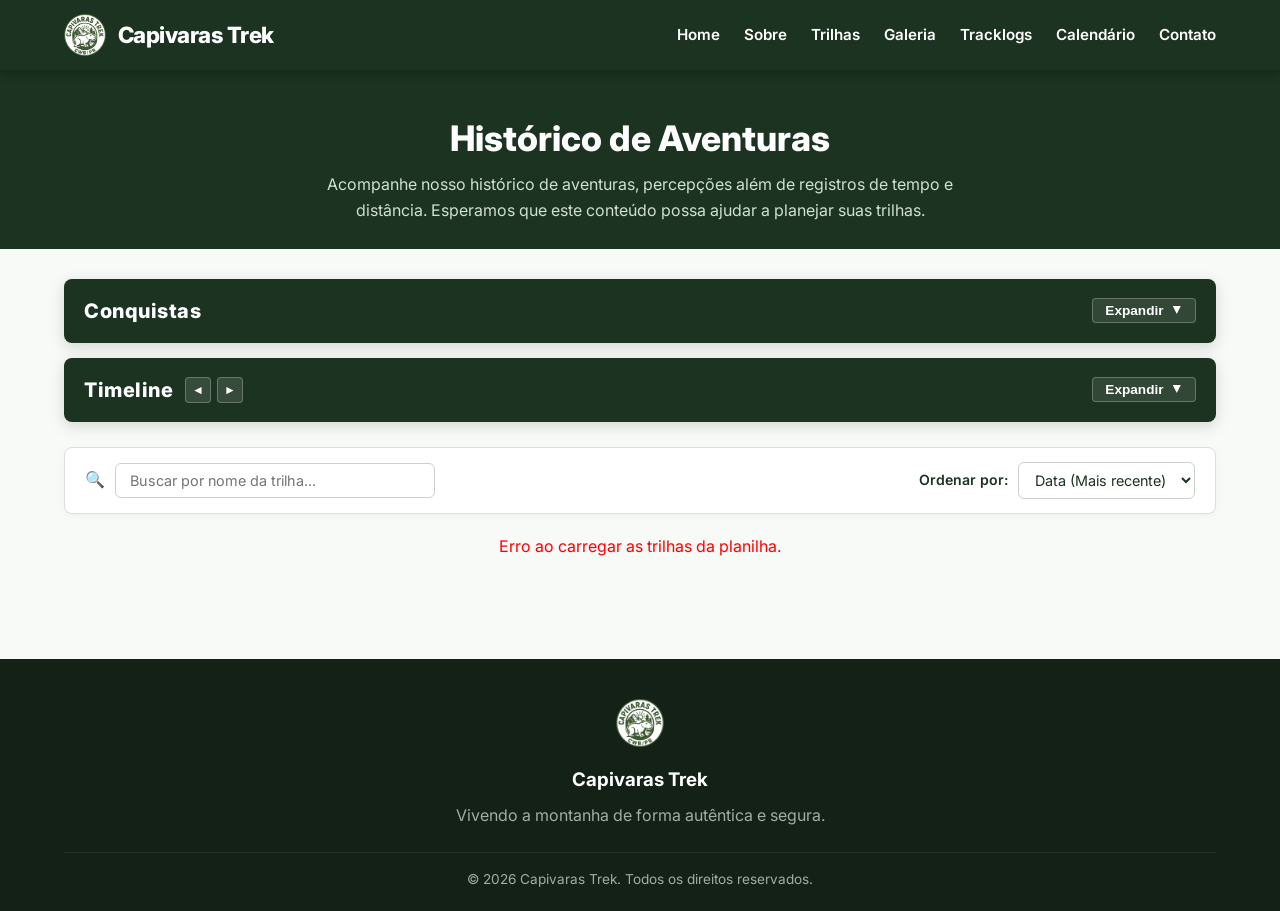
==== calendario.html @ c63ebd12 "Update calendario.html" ====
<!DOCTYPE html>
<html lang="pt-BR">
<head>
  <meta charset="UTF-8">
  <meta name="viewport" content="width=device-width, initial-scale=1.0">
  <title>Trilhas - Capivaras Trek</title>
  <link rel="stylesheet" href="style.css">
  <link rel="preconnect" href="https://fonts.googleapis.com">
  <link rel="preconnect" href="https://fonts.gstatic.com" crossorigin>
  <link href="https://fonts.googleapis.com/css2?family=Inter:wght@400;600;700;800&display=swap" rel="stylesheet">
  
  <style>
    /* Container dos Quadros Superiores */
    .expandable-sections-container {
      display: flex;
      flex-direction: column;
      gap: 15px;
      margin-bottom: 25px;
    }

    /* Painel Base (Verde) para Conquistas e Linha do Tempo */
    .summary-board {
      background-color: #1b3320;
      color: #ffffff;
      padding: 16px 20px;
      border-radius: 8px;
      box-shadow: 0 4px 15px rgba(0, 0, 0, 0.15);
      transition: all 0.3s ease;
    }

    .summary-board-header {
      display: flex;
      justify-content: space-between;
      align-items: center;
      padding-bottom: 8px;
      border-bottom: 1px solid rgba(255, 255, 255, 0.15);
      cursor: pointer;
      user-select: none;
    }

    .summary-board-header h2 {
      font-size: 1.25rem;
      font-weight: 800;
      color: #ffffff;
      margin: 0;
      letter-spacing: 0.5px;
    }

    /* Controles de Navegação de Ano na Timeline */
    .timeline-title-group {
      display: flex;
      align-items: center;
      gap: 12px;
    }

    .year-nav-controls {
      display: flex;
      align-items: center;
      gap: 6px;
    }

    .year-nav-btn {
      background: rgba(255, 255, 255, 0.12);
      border: 1px solid rgba(255, 255, 255, 0.25);
      color: #ffffff;
      border-radius: 4px;
      width: 26px;
      height: 26px;
      display: flex;
      align-items: center;
      justify-content: center;
      font-size: 0.75rem;
      cursor: pointer;
      transition: all 0.2s ease;
    }

    .year-nav-btn:hover:not(:disabled) {
      background: rgba(255, 255, 255, 0.3);
    }

    .year-nav-btn:disabled {
      opacity: 0.25;
      cursor: not-allowed;
      border-color: rgba(255, 255, 255, 0.1);
    }

    .toggle-btn {
      background: rgba(255, 255, 255, 0.1);
      border: 1px solid rgba(255, 255, 255, 0.25);
      color: #ffffff;
      border-radius: 4px;
      padding: 4px 12px;
      font-size: 0.85rem;
      font-weight: 700;
      cursor: pointer;
      display: flex;
      align-items: center;
      gap: 6px;
      transition: background 0.2s ease;
    }

    .toggle-btn:hover {
      background: rgba(255, 255, 255, 0.25);
    }

    .toggle-icon {
      display: inline-block;
      transition: transform 0.3s ease;
    }

    /* Estados Recolhidos */
    .summary-board.collapsed .summary-grid,
    .summary-board.collapsed .summary-legend,
    .summary-board.collapsed .timeline-scroll-wrapper {
      display: none;
    }

    .summary-board.collapsed .summary-board-header {
      border-bottom: none;
      padding-bottom: 0;
    }

    .summary-board.collapsed .toggle-icon {
      transform: rotate(180deg);
    }

    /* Estilos do Painel Conquistas */
    .summary-grid {
      display: grid;
      grid-template-columns: repeat(4, 1fr);
      gap: 15px;
      margin-top: 14px;
    }

    .summary-column {
      padding: 0 10px;
      border-right: 1px solid rgba(255, 255, 255, 0.25);
    }

    .summary-column:last-child {
      border-right: none;
    }

    .summary-column h3 {
      font-size: 1.05rem;
      font-weight: 800;
      margin-bottom: 8px;
      color: #ffffff;
    }

    .summary-list {
      list-style: none;
      padding: 0;
      margin: 0;
    }

    .summary-list li {
      font-size: 0.9rem;
      color: #d0e0d2;
      margin-bottom: 6px;
      display: flex;
      align-items: center;
      gap: 6px;
    }

    .sticker-logo {
      width: 16px;
      height: 16px;
      object-fit: contain;
      vertical-align: middle;
    }

    .sticker-logo.translucent {
      opacity: 0.3;
      filter: grayscale(40%);
    }

    .summary-legend {
      margin-top: 18px;
      padding-top: 10px;
      border-top: 1px solid rgba(255, 255, 255, 0.15);
      display: flex;
      justify-content: center;
      align-items: center;
      gap: 20px;
      font-size: 0.8rem;
      color: #d0e0d2;
    }

    .legend-item {
      display: flex;
      align-items: center;
      gap: 6px;
    }

    /* LINHA DO TEMPO COM ALTURA DE 500PX E DISTRIBUIÇÃO EQUIDISTANTE */
    .timeline-scroll-wrapper {
      width: 100%;
      height: 500px;
      position: relative;
      display: flex;
      align-items: center;
      justify-content: center;
      padding: 0 50px;
      box-sizing: border-box;
    }

    .timeline-track {
      position: relative;
      width: 100%;
      height: 2px;
      background-color: rgba(255, 255, 255, 0.4);
    }

    .timeline-year-marker {
      position: absolute;
      top: -38px;
      transform: translateX(-50%);
      font-size: 0.85rem;
      font-weight: 800;
      color: #a3c9a8;
      letter-spacing: 0.5px;
    }

    .timeline-year-line {
      position: absolute;
      top: -16px;
      width: 2px;
      height: 34px;
      background-color: #a3c9a8;
      transform: translateX(-50%);
    }

    .timeline-node {
      position: absolute;
      display: flex;
      flex-direction: column;
      align-items: center;
      transform: translateX(-50%);
      cursor: pointer;
    }

    .timeline-tick {
      width: 3px;
      height: 18px;
      background-color: #ffffff;
      border-radius: 2px;
      transition: transform 0.2s, background-color 0.2s;
    }

    .timeline-node:hover .timeline-tick {
      background-color: #4ade80;
      transform: scaleY(1.4);
    }

    /* Nó Superior */
    .timeline-node.top-node {
      top: -250px;
      height: 250px;
      justify-content: flex-end;
    }

    .timeline-node.top-node .timeline-date {
      margin-bottom: 4px;
      font-size: 0.75rem;
      font-weight: 800;
      color: #ffffff;
      white-space: nowrap;
    }

    .timeline-node.top-node .timeline-name {
      writing-mode: vertical-rl;
      transform: rotate(180deg);
      font-size: 0.75rem;
      font-weight: 600;
      color: #d0e0d2;
      white-space: nowrap;
      margin-bottom: 6px;
      max-height: 200px;
      transition: color 0.2s;
    }

    /* Nó Inferior */
    .timeline-node.bottom-node {
      top: 0px;
      height: 250px;
      justify-content: flex-start;
    }

    .timeline-node.bottom-node .timeline-name {
      writing-mode: vertical-rl;
      transform: rotate(180deg);
      font-size: 0.75rem;
      font-weight: 600;
      color: #d0e0d2;
      white-space: nowrap;
      margin-top: 6px;
      max-height: 200px;
      transition: color 0.2s;
    }

    .timeline-node.bottom-node .timeline-date {
      margin-top: 4px;
      font-size: 0.75rem;
      font-weight: 800;
      color: #ffffff;
      white-space: nowrap;
    }

    .timeline-node:hover .timeline-name {
      color: #ffffff;
    }

    /* Controles de Filtro e Ordenação */
    .filter-bar {
      display: flex;
      justify-content: space-between;
      align-items: center;
      gap: 16px;
      background: #ffffff;
      padding: 14px 20px;
      border: 1px solid #dcdfdc;
      border-radius: 8px;
      margin-bottom: 20px;
      box-shadow: 0 2px 8px rgba(0, 0, 0, 0.04);
    }

    .filter-group {
      display: flex;
      align-items: center;
      gap: 10px;
      flex-grow: 1;
    }

    .search-input {
      width: 100%;
      max-width: 320px;
      padding: 8px 14px;
      border: 1px solid #cbd2cc;
      border-radius: 6px;
      font-size: 0.9rem;
      font-family: inherit;
      outline: none;
      transition: border-color 0.2s;
    }

    .search-input:focus {
      border-color: #2d7a3e;
    }

    .sort-select {
      padding: 8px 12px;
      border: 1px solid #cbd2cc;
      border-radius: 6px;
      font-size: 0.9rem;
      font-family: inherit;
      background-color: #ffffff;
      color: #1b3320;
      cursor: pointer;
      outline: none;
    }

    /* Cards Empilhados */
    .trilhas-list-container {
      display: flex;
      flex-direction: column;
      gap: 20px;
      width: 100%;
      margin: 20px 0;
    }

    .trilha-card {
      width: 100%;
      background: #ffffff;
      border: 1px solid #dcdfdc;
      border-radius: 8px;
      overflow: hidden;
      box-shadow: 0 4px 14px rgba(0, 0, 0, 0.06);
      cursor: pointer;
      transition: transform 0.2s ease, box-shadow 0.2s ease, border-color 0.2s ease;
      display: flex;
      flex-direction: row;
      align-items: stretch;
      max-height: 160px;
    }

    .trilha-card:hover {
      transform: translateY(-2px);
      box-shadow: 0 8px 20px rgba(0, 0, 0, 0.12);
      border-color: #2d7a3e;
    }

    .trilha-img-box {
      width: 240px;
      min-width: 240px;
      height: 100%;
      background: #eef2ef;
      overflow: hidden;
      display: flex;
      align-items: center;
      justify-content: center;
    }

    .trilha-img {
      width: 100%;
      height: 100%;
      object-fit: cover;
      object-position: center center;
      display: block;
    }

    .no-image-placeholder {
      width: 100%;
      height: 100%;
      background-color: #e2e8e3;
      color: #7a8a7c;
      display: flex;
      align-items: center;
      justify-content: center;
      font-size: 0.9rem;
      font-weight: 700;
      letter-spacing: 0.5px;
      text-transform: uppercase;
    }

    .trilha-info {
      padding: 10px 18px;
      display: flex;
      flex-direction: column;
      flex-grow: 1;
      justify-content: space-between;
    }

    .card-header-badge {
      display: flex;
      justify-content: space-between;
      align-items: center;
      margin-bottom: 4px;
    }

    .badge-nivel {
      padding: 2px 10px;
      border-radius: 4px;
      font-size: 0.7rem;
      font-weight: 800;
      text-transform: uppercase;
      color: #ffffff;
      letter-spacing: 0.5px;
    }

    .trilha-titulo {
      color: #1b3320;
      font-size: 1.35rem;
      font-weight: 800;
      margin: 2px 0 4px 0;
      letter-spacing: -0.3px;
      line-height: 1.2;
    }

    .trilha-resumo {
      color: #556357;
      font-size: 0.88rem;
      margin-bottom: 6px;
      line-height: 1.35;
    }

    .trilha-meta {
      list-style: none;
      padding: 6px 0 0 0;
      margin: 0;
      border-top: 1px dashed #e1e8e2;
      font-size: 0.82rem;
      color: #3d4a3f;
      display: flex;
      flex-wrap: wrap;
      gap: 4px 16px;
    }

    .trilha-meta li {
      margin-bottom: 0;
    }

    /* Modal Pop-up */
    .modal-overlay {
      position: fixed;
      inset: 0;
      background: rgba(0, 0, 0, 0.7);
      display: none;
      align-items: center;
      justify-content: center;
      z-index: 2000;
      padding: 20px;
    }

    .modal-overlay.active { display: flex; }

    .modal-content {
      background: #ffffff;
      border-radius: 12px;
      max-width: 700px;
      width: 100%;
      max-height: 90vh;
      overflow-y: auto;
      position: relative;
      padding: 24px;
    }

    .modal-close {
      position: absolute;
      top: 15px;
      right: 20px;
      font-size: 1.8rem;
      background: none;
      border: none;
      cursor: pointer;
      color: #556357;
    }

    /* Responsividade */
    @media (max-width: 992px) {
      .summary-grid {
        grid-template-columns: repeat(2, 1fr);
        gap: 15px;
      }
      .summary-column {
        border-right: none;
        border-bottom: 1px solid rgba(255, 255, 255, 0.25);
        padding-bottom: 10px;
      }
      .summary-column:last-child {
        border-bottom: none;
      }
    }
    @media (max-width: 768px) {
      .filter-bar {
        flex-direction: column;
        align-items: stretch;
      }
      .search-input {
        max-width: 100%;
      }
      .trilha-card {
        flex-direction: column;
        max-height: none;
      }
      .trilha-img-box {
        width: 100%;
        min-width: 100%;
        height: 160px;
      }
      .trilha-meta {
        flex-direction: column;
        gap: 4px;
      }
    }
    @media (max-width: 600px) {
      .summary-grid {
        grid-template-columns: 1fr;
      }
    }
  </style>
</head>
<body>

  <!-- Header Fixo -->
  <header class="navbar">
    <div class="container nav-container">
      <a href="index.html" class="brand">
        <img src="logo.png" alt="Capivaras Trek Logo" class="logo-img">
        <span class="brand-name">Capivaras Trek</span>
      </a>

      <button class="mobile-menu-btn" id="mobile-menu-btn" aria-label="Abrir Menu">
        <span></span><span></span><span></span>
      </button>

      <!-- Links de Navegação -->
      <nav class="nav-links" id="nav-links">
        <a href="index.html#home" onclick="closeMenu()">Home</a>
        <a href="index.html#sobre" onclick="closeMenu()">Sobre</a>
        <a href="trilhas.html" class="active" onclick="closeMenu()">Trilhas</a>
        <a href="galeria.html" onclick="closeMenu()">Galeria</a>
        <a href="tracklogs.html" onclick="closeMenu()">Tracklogs</a>
        <a href="calendario.html" onclick="closeMenu()">Calendário</a>
        <a href="contato.html" onclick="closeMenu()">Contato</a>
      </nav>
    </div>
  </header>

  <!-- Banner do Topo -->
  <section class="page-header section" style="padding-top: 110px; padding-bottom: 25px; background-color: #1b3320; color: #ffffff; text-align: center;">
    <div class="container">
      <h1 style="font-size: 2.2rem; font-weight: 800; margin-bottom: 6px;">Histórico de Aventuras</h1>
      <p style="max-width: 700px; margin: 0 auto; color: #d0e0d2; font-size: 1rem;">
        Acompanhe nosso histórico de aventuras, percepções além de registros de tempo e distância.
        Esperamos que este conteúdo possa ajudar a planejar suas trilhas.
      </p>
    </div>
  </section>

  <!-- Conteúdo Principal -->
  <main class="section" style="padding-top: 30px;">
    <div class="container">
      
      <!-- Container das Seções Expandíveis (Conquistas + Timeline) -->
      <div class="expandable-sections-container">

        <!-- 1. Painel Conquistas (Recolhido por padrão) -->
        <section class="summary-board collapsed" id="summaryBoard">
          <div class="summary-board-header" onclick="toggleBoard('summaryBoard', 'toggleTextConquistas')">
            <h2>Conquistas</h2>
            <button class="toggle-btn" aria-label="Recolher ou Expandir Painel">
              <span id="toggleTextConquistas">Expandir</span>
              <span class="toggle-icon">▲</span>
            </button>
          </div>

          <div class="summary-grid">
            <div class="summary-column">
              <h3>Cumes</h3>
              <ul class="summary-list" id="list-cumes"></ul>
            </div>

            <div class="summary-column">
              <h3>Travessias</h3>
              <ul class="summary-list" id="list-travessia"></ul>
            </div>

            <div class="summary-column">
              <h3>Travessia Circular</h3>
              <ul class="summary-list" id="list-circular"></ul>
            </div>

            <div class="summary-column">
              <h3>Cachoeiras</h3>
              <ul class="summary-list" id="list-cachoeiras"></ul>
            </div>
          </div>

          <!-- Legenda dos Adesivos -->
          <div class="summary-legend">
            <div class="legend-item">
              <img src="logo.png" alt="Adesivado" class="sticker-logo">
              <span>Adesivado</span>
            </div>
            <div class="legend-item">
              <img src="logo.png" alt="Não tem caixinha" class="sticker-logo translucent">
              <span>Não tem caixinha</span>
            </div>
          </div>
        </section>

        <!-- 2. Painel Timeline (Recolhido por padrão com botões de navegação de ano) -->
        <section class="summary-board collapsed" id="timelineBoard">
          <div class="summary-board-header">
            <div class="timeline-title-group" onclick="toggleBoard('timelineBoard', 'toggleTextTimeline')">
              <h2>Timeline</h2>
              <div class="year-nav-controls" onclick="event.stopPropagation()">
                <button class="year-nav-btn" id="btnPrevYear" onclick="changeTimelineYear(-1)" title="Ano Anterior">◄</button>
                <button class="year-nav-btn" id="btnNextYear" onclick="changeTimelineYear(1)" title="Próximo Ano">►</button>
              </div>
            </div>
            <button class="toggle-btn" onclick="toggleBoard('timelineBoard', 'toggleTextTimeline')" aria-label="Expandir ou Recolher Linha do Tempo">
              <span id="toggleTextTimeline">Expandir</span>
              <span class="toggle-icon">▲</span>
            </button>
          </div>

          <!-- Área de Visualização com Espaçamento Igualitário -->
          <div class="timeline-scroll-wrapper">
            <div class="timeline-track" id="timelineTrack">
              <p style="color: #d0e0d2; text-align: center; width: 100%;">Carregando linha do tempo...</p>
            </div>
          </div>
        </section>

      </div>

      <!-- Barra de Filtros e Ordenação -->
      <div class="filter-bar">
        <div class="filter-group">
          <span>🔍</span>
          <input type="text" id="searchInput" class="search-input" placeholder="Buscar por nome da trilha..." oninput="filterAndRenderTrilhas()">
        </div>
        <div class="filter-group" style="flex-grow: 0;">
          <label for="sortSelect" style="font-size: 0.88rem; font-weight: 600; color: #1b3320; white-space: nowrap;">Ordenar por:</label>
          <select id="sortSelect" class="sort-select" onchange="filterAndRenderTrilhas()">
            <option value="data-desc">Data (Mais recente)</option>
            <option value="data-asc">Data (Mais antiga)</option>
            <option value="nome-asc">Nome (A-Z)</option>
            <option value="nome-desc">Nome (Z-A)</option>
          </select>
        </div>
      </div>

      <!-- Lista Empilhada de Cards Compactos -->
      <div class="trilhas-list-container" id="trilhasList">
        <p style="padding: 20px; text-align: center; width: 100%;">Carregando dados da planilha...</p>
      </div>

    </div>
  </main>

  <!-- Modal Detalhado -->
  <div class="modal-overlay" id="trilhaModal">
    <div class="modal-content">
      <button class="modal-close" id="modalClose">&times;</button>
      <div id="modalImgContainer"></div>
      
      <div style="display: flex; align-items: center; justify-content: space-between; margin-bottom: 10px; margin-top: 10px;">
        <span id="modalNivel" class="badge-nivel"></span>
      </div>

      <h2 id="modalTitulo" style="color: #1b3320; font-size: 1.8rem; margin: 8px 0;"></h2>
      <ul class="trilha-meta" id="modalMeta" style="margin-bottom: 16px; font-size: 0.95rem; display: block;"></ul>
      <hr style="border: 0; border-top: 1px solid #e1e8e2; margin: 16px 0;">
      <h4 style="color: #1b3320; margin-bottom: 8px;">Descrição Detalhada</h4>
      <p id="modalDescricaoCompleta" style="color: #435245; line-height: 1.7; font-size: 0.95rem;"></p>
    </div>
  </div>

  <!-- Footer -->
  <footer class="footer">
    <div class="container">
      <div class="footer-brand">
        <img src="logo.png" alt="Capivaras Trek Logo" class="footer-logo">
        <h3>Capivaras Trek</h3>
        <p>Vivendo a montanha de forma autêntica e segura.</p>
      </div>
      <div class="footer-copy">
        <p>&copy; 2026 Capivaras Trek. Todos os direitos reservados.</p>
      </div>
    </div>
  </footer>

  <script>
    const GOOGLE_SHEET_PAGINA1_URL = 'https://docs.google.com/spreadsheets/d/e/2PACX-1vSYLi9oSrKvebix3RSQ4L9705UZZS1z9duOlFyv8DzrTkAP34rniv2SEmi0NDfyK1KRjFns8UU8M3VI/pub?gid=0&single=true&output=csv';
    const GOOGLE_SHEET_PAGINA2_URL = 'https://docs.google.com/spreadsheets/d/e/2PACX-1vSYLi9oSrKvebix3RSQ4L9705UZZS1z9duOlFyv8DzrTkAP34rniv2SEmi0NDfyK1KRjFns8UU8M3VI/pub?gid=795321596&single=true&output=csv';

    let trilhasData = [];
    let conquistasData = [];
    let selectedTimelineYear = new Date().getFullYear(); // Padrão: 2026

    // Alternar Painéis Retráteis
    function toggleBoard(boardId, textId) {
      const board = document.getElementById(boardId);
      const text = document.getElementById(textId);
      
      board.classList.toggle('collapsed');
      if (board.classList.contains('collapsed')) {
        text.textContent = 'Expandir';
      } else {
        text.textContent = 'Recolher';
      }
    }

    function getBadgeColor(nivel) {
      const n = (nivel || '').toLowerCase().trim();
      if (n.includes('muito fácil') || n.includes('muito facil')) return '#059669';
      if (n.includes('fácil') || n.includes('facil')) return '#2d7a3e';
      if (n.includes('moderado')) return '#d97706';
      if (n.includes('muito difícil') || n.includes('muito dificil')) return '#7c3aed';
      if (n.includes('difícil') || n.includes('dificil')) return '#dc2626';
      return '#1b3320';
    }

    function parseCSV(text) {
      const lines = text.split('\n').map(l => l.trim()).filter(l => l.length > 0);
      if (lines.length < 2) return [];

      const splitLine = (line) => {
        const result = [];
        let current = '';
        let inQuotes = false;
        for (let i = 0; i < line.length; i++) {
          const char = line[i];
          if (char === '"') {
            inQuotes = !inQuotes;
          } else if (char === ',' && !inQuotes) {
            result.push(current.trim().replace(/^"|"$/g, ''));
            current = '';
          } else {
            current += char;
          }
        }
        result.push(current.trim().replace(/^"|"$/g, ''));
        return result;
      };

      const headers = splitLine(lines[0]).map(h => h.toLowerCase().replace(/\s+/g, ''));

      return lines.slice(1).map(line => {
        const values = splitLine(line);
        const obj = {};
        headers.forEach((header, index) => {
          obj[header] = values[index] || '';
        });
        return obj;
      });
    }

    function parseDateToTimestamp(dateStr) {
      if (!dateStr) return 0;
      const parts = dateStr.trim().split('/');
      if (parts.length === 3) {
        return new Date(parts[2], parts[1] - 1, parts[0]).getTime();
      }
      return 0;
    }

    async function loadData() {
      const listContainer = document.getElementById('trilhasList');
      try {
        const response1 = await fetch(GOOGLE_SHEET_PAGINA1_URL);
        if (response1.ok) {
          const csvText1 = await response1.text();
          const parsed1 = parseCSV(csvText1);
          trilhasData = parsed1.map(obj => ({
            nome: obj['nome'] || '',
            nivel: obj['nivel'] || '',
            foto: obj['foto'] || '',
            regiao: obj['regiao'] || '',
            distancia: obj['distancia'] || '',
            tempoMedio: obj['tempomedio'] || obj['tempo'] || '',
            resumo: obj['resumo'] || '',
            descricaoCompleta: obj['descricaocompleta'] || obj['descricao'] || '',
            data: obj['data'] || '',
            status: obj['status'] || '',
            qtdPessoas: obj['qtdpessoas'] || obj['pessoas'] || obj['numero de pessoas'] || ''
          })).filter(t => t.nome !== '');
        }

        try {
          const response2 = await fetch(GOOGLE_SHEET_PAGINA2_URL);
          if (response2.ok) {
            const csvText2 = await response2.text();
            const parsed2 = parseCSV(csvText2);
            conquistasData = parsed2.map(obj => ({
              nome: obj['nome'] || '',
              detalhe: obj['detalhe'] || '',
              adesivo: obj['adesivo'] || ''
            })).filter(c => c.nome !== '');
          }
        } catch (e) {
          console.warn("Erro ao buscar dados da Página 2:", e);
        }

        renderSummaryBoard();
        renderTimeline();
        filterAndRenderTrilhas();
      } catch (err) {
        console.error("Erro ao carregar o CSV:", err);
        listContainer.innerHTML = '<p style="color: red; text-align: center; width: 100%;">Erro ao carregar as trilhas da planilha.</p>';
      }
    }

    // Renderiza Seção 1: Conquistas (Ordenado A-Z)
    function renderSummaryBoard() {
      const cumesList = document.getElementById('list-cumes');
      const travessiaList = document.getElementById('list-travessia');
      const circularList = document.getElementById('list-circular');
      const cachoeirasList = document.getElementById('list-cachoeiras');

      const categories = {
        cumes: [],
        travessia: [],
        circular: [],
        cachoeiras: []
      };

      conquistasData.forEach(item => {
        const d = (item.detalhe || '').toLowerCase().trim();
        if (d.includes('cume')) categories.cumes.push(item);
        else if (d.includes('circular')) categories.circular.push(item);
        else if (d.includes('travessia')) categories.travessia.push(item);
        else if (d.includes('cachoeira')) categories.cachoeiras.push(item);
      });

      const buildListHTML = (items) => {
        items.sort((a, b) => a.nome.localeCompare(b.nome, 'pt-BR'));

        return items.map(t => {
          const stickerVal = (t.adesivo || '').toLowerCase().trim();
          const isSim = stickerVal === 'sim';
          const isNa = stickerVal === 'na';

          let stickerMarkup = '';
          if (isSim) {
            stickerMarkup = '<img src="logo.png" alt="Adesivo" class="sticker-logo" title="Adesivado">';
          } else if (isNa) {
            stickerMarkup = '<img src="logo.png" alt="Adesivo" class="sticker-logo translucent" title="Não tem caixinha">';
          }

          return `
            <li>
              ${t.nome}
              ${stickerMarkup}
            </li>
          `;
        }).join('');
      };

      cumesList.innerHTML = buildListHTML(categories.cumes);
      travessiaList.innerHTML = buildListHTML(categories.travessia);
      circularList.innerHTML = buildListHTML(categories.circular);
      cachoeirasList.innerHTML = buildListHTML(categories.cachoeiras);
    }

    // Alterar o Ano Selecionado na Timeline
    function changeTimelineYear(delta) {
      selectedTimelineYear += delta;
      renderTimeline();
    }

    // Renderiza Seção 2: TIMELINE DOS CAPIVARAS (Apenas Trilhas Realizadas)
    function renderTimeline() {
      const track = document.getElementById('timelineTrack');
      const btnPrev = document.getElementById('btnPrevYear');
      const btnNext = document.getElementById('btnNextYear');

      if (!trilhasData || trilhasData.length === 0) {
        track.innerHTML = '<p style="color: #d0e0d2;">Nenhuma trilha encontrada para a linha do tempo.</p>';
        return;
      }

      // Mapeamento de todos os eventos VÁLIDOS e REALIZADOS
      const allEvents = trilhasData
        .map((item, originalIndex) => {
          const isRealizada = (item.status || '').toLowerCase().trim() === 'realizada';
          const ts = parseDateToTimestamp(item.data);
          if (!ts || !isRealizada) return null;

          const dateObj = new Date(ts);
          return {
            ...item,
            timestamp: ts,
            year: dateObj.getFullYear(),
            dayMonth: item.data.substring(0, 5),
            originalIndex: originalIndex
          };
        })
        .filter(item => item !== null);

      if (allEvents.length === 0) {
        track.innerHTML = '<p style="color: #d0e0d2;">Nenhuma atividade realizada registrada.</p>';
        return;
      }

      // Descobre os anos limites dos dados disponíveis
      const availableYears = [...new Set(allEvents.map(e => e.year))].sort((a, b) => a - b);
      const minYear = Math.min(...availableYears);
      const maxYear = Math.max(...availableYears);

      // Atualiza o estado dos botões discretos
      btnPrev.disabled = selectedTimelineYear <= minYear;
      btnNext.disabled = selectedTimelineYear >= maxYear;

      // Filtragem de eventos do ano selecionado ordenados cronologicamente
      const filteredEvents = allEvents
        .filter(item => item.year === selectedTimelineYear)
        .sort((a, b) => a.timestamp - b.timestamp);

      if (filteredEvents.length === 0) {
        track.innerHTML = `<p style="color: #d0e0d2; text-align: center; width: 100%;">Nenhuma atividade realizada registrada em ${selectedTimelineYear}.</p>`;
        return;
      }

      let htmlMarkup = '';

      // Marcação inicial do Ano Selecionado
      htmlMarkup += `
        <div class="timeline-year-marker" style="left: 0%;">${selectedTimelineYear}</div>
        <div class="timeline-year-line" style="left: 0%;"></div>
      `;

      const totalEvents = filteredEvents.length;
      const actualCurrentYear = new Date().getFullYear();

      // Distribuição uniformemente dividida ao longo de 100% da largura
      filteredEvents.forEach((evt, idx) => {
        const step = 90 / (totalEvents > 1 ? totalEvents - 1 : 1);
        const leftPercent = 5 + (idx * step);
        const isEven = idx % 2 === 0;

        if (isEven) {
          htmlMarkup += `
            <div class="timeline-node top-node" style="left: ${leftPercent}%;" onclick="openModal(${evt.originalIndex})" title="${evt.nome} (${evt.data})">
              <span class="timeline-date">${evt.dayMonth}</span>
              <span class="timeline-name">${evt.nome}</span>
              <div class="timeline-tick"></div>
            </div>
          `;
        } else {
          htmlMarkup += `
            <div class="timeline-node bottom-node" style="left: ${leftPercent}%;" onclick="openModal(${evt.originalIndex})" title="${evt.nome} (${evt.data})">
              <div class="timeline-tick"></div>
              <span class="timeline-name">${evt.nome}</span>
              <span class="timeline-date">${evt.dayMonth}</span>
            </div>
          `;
        }
      });

      // Lógica do rótulo final: "hoje" apenas para o ano atual, ou selectedTimelineYear + 1
      const endLabel = (selectedTimelineYear === actualCurrentYear) ? 'hoje' : (selectedTimelineYear + 1);
      
      htmlMarkup += `
        <div class="timeline-year-marker" style="left: 100%; color: #4ade80;">${endLabel}</div>
        <div class="timeline-year-line" style="left: 100%; background-color: #4ade80;"></div>
      `;

      track.innerHTML = htmlMarkup;
    }

    // Renderiza Lista de Cards (Filtrando por Status "Realizada")
    function filterAndRenderTrilhas() {
      const searchTerm = document.getElementById('searchInput').value.toLowerCase().trim();
      const sortValue = document.getElementById('sortSelect').value;
      const listContainer = document.getElementById('trilhasList');

      // Filtra por nome e por status 'realizada'
      let filtered = trilhasData.filter(t => {
        const matchesName = t.nome.toLowerCase().includes(searchTerm);
        const isRealizada = (t.status || '').toLowerCase().trim() === 'realizada';
        return matchesName && isRealizada;
      });

      filtered.sort((a, b) => {
        if (sortValue === 'data-desc') {
          return parseDateToTimestamp(b.data) - parseDateToTimestamp(a.data);
        } else if (sortValue === 'data-asc') {
          return parseDateToTimestamp(a.data) - parseDateToTimestamp(b.data);
        } else if (sortValue === 'nome-asc') {
          return a.nome.localeCompare(b.nome, 'pt-BR');
        } else if (sortValue === 'nome-desc') {
          return b.nome.localeCompare(a.nome, 'pt-BR');
        }
        return 0;
      });

      if (filtered.length === 0) {
        listContainer.innerHTML = '<p style="text-align: center; width: 100%; color: #556357;">Nenhuma trilha realizada encontrada com o termo buscado.</p>';
        return;
      }

      listContainer.innerHTML = filtered.map((t) => {
        const badgeColor = getBadgeColor(t.nivel);
        const originalIndex = trilhasData.indexOf(t);

        const imageMarkup = t.foto 
          ? `<img src="${t.foto}" alt="${t.nome}" class="trilha-img" onerror="this.onerror=null; this.parentNode.innerHTML='<div class=\\'no-image-placeholder\\'>No Image</div>';">`
          : `<div class="no-image-placeholder">No Image</div>`;

        return `
          <article class="trilha-card" onclick="openModal(${originalIndex})">
            
            <div class="trilha-img-box">
              ${imageMarkup}
            </div>

            <div class="trilha-info">
              <div>
                <div class="card-header-badge">
                  <span class="badge-nivel" style="background-color: ${badgeColor};">${t.nivel || 'Moderado'}</span>
                </div>
                <h3 class="trilha-titulo">${t.nome}</h3>
                <p class="trilha-resumo">${t.resumo}</p>
              </div>
              
              <ul class="trilha-meta">
                <li>📍 <strong>Região:</strong> ${t.regiao}</li>
                <li>📏 <strong>Distância:</strong> ${t.distancia}</li>
                <li>⏱️ <strong>Tempo Médio:</strong> ${t.tempoMedio}</li>
                <li>📅 <strong>Data:</strong> ${t.data}</li>
                <li>👥 <strong>Número de Pessoas:</strong> ${t.qtdPessoas}</li>
              </ul>
            </div>

          </article>
        `;
      }).join('');
    }

    // Modal Pop-up
    const modal = document.getElementById('trilhaModal');
    const modalClose = document.getElementById('modalClose');

    function openModal(index) {
      const trilha = trilhasData[index];
      if (!trilha) return;

      const badgeColor = getBadgeColor(trilha.nivel);

      const modalImgBox = document.getElementById('modalImgContainer');
      if (trilha.foto) {
        modalImgBox.innerHTML = `<img src="${trilha.foto}" alt="${trilha.nome}" style="width: 100%; height: 240px; object-fit: cover; border-radius: 8px; margin-bottom: 16px;" onerror="this.parentNode.innerHTML='<div class=\\'no-image-placeholder\\' style=\\'height:240px; border-radius:8px; margin-bottom:16px;\\'>No Image</div>';">`;
      } else {
        modalImgBox.innerHTML = `<div class="no-image-placeholder" style="height: 240px; border-radius: 8px; margin-bottom: 16px;">No Image</div>`;
      }

      document.getElementById('modalNivel').textContent = trilha.nivel || 'Moderado';
      document.getElementById('modalNivel').style.backgroundColor = badgeColor;

      document.getElementById('modalTitulo').textContent = trilha.nome;
      document.getElementById('modalMeta').innerHTML = `
        <li>📍 <strong>Região:</strong> ${trilha.regiao}</li>
        <li>📏 <strong>Distância:</strong> ${trilha.distancia}</li>
        <li>⏱️ <strong>Tempo Médio:</strong> ${trilha.tempoMedio}</li>
        <li>📅 <strong>Data:</strong> ${trilha.data}</li>
        <li>👥 <strong>Número de Pessoas:</strong> ${trilha.qtdPessoas}</li>
      `;
      document.getElementById('modalDescricaoCompleta').textContent = trilha.descricaoCompleta;

      modal.classList.add('active');
    }

    modalClose.addEventListener('click', () => modal.classList.remove('active'));
    modal.addEventListener('click', (e) => {
      if (e.target === modal) modal.classList.remove('active');
    });

    // Inicialização
    loadData();

    // Menu Mobile
    const mobileBtn = document.getElementById('mobile-menu-btn');
    const navLinks = document.getElementById('nav-links');

    mobileBtn.addEventListener('click', () => {
      mobileBtn.classList.toggle('active');
      navLinks.classList.toggle('active');
    });

    function closeMenu() {
      mobileBtn.classList.remove('active');
      navLinks.classList.remove('active');
    }
  </script>
</body>
</html>
---- style.css ----
:root {
  /* Posições verticais personalizadas das imagens do carrossel */
  --banner-pos-1: 45%;
  --banner-pos-2: 40%;
  --banner-pos-3: 70%;
}

* {
  margin: 0;
  padding: 0;
  box-sizing: border-box;
}

html {
  scroll-behavior: smooth;
}

body {
  font-family: 'Inter', sans-serif;
  color: #2b302a;
  background-color: #f8faf8;
  line-height: 1.6;
}

.container {
  width: 90%;
  max-width: 1200px;
  margin: 0 auto;
}

/* Header & Navbar */
.navbar {
  position: fixed;
  top: 0;
  left: 0;
  width: 100%;
  background-color: #1b3320; 
  box-shadow: 0 2px 10px rgba(0,0,0,0.3);
  z-index: 1000;
  padding: 14px 0;
}

.nav-container {
  display: flex;
  justify-content: space-between;
  align-items: center;
}

.brand {
  display: flex;
  align-items: center;
  gap: 12px;
  text-decoration: none;
}

.logo-img {
  height: 42px;
  width: auto;
  object-fit: contain;
}

.brand-name {
  color: #ffffff;
  font-weight: 800;
  font-size: 1.4rem;
  letter-spacing: -0.5px;
}

.nav-links {
  display: flex;
  align-items: center;
  gap: 24px;
}

.nav-links a {
  color: #ffffff;
  text-decoration: none;
  font-weight: 600;
  font-size: 0.95rem;
  transition: opacity 0.2s ease;
}

.nav-links a:hover {
  opacity: 0.8;
}

/* Botão Hambúrguer (Mobile) */
.mobile-menu-btn {
  display: none;
  flex-direction: column;
  justify-content: space-between;
  width: 28px;
  height: 20px;
  background: transparent;
  border: none;
  cursor: pointer;
  z-index: 1100;
}

.mobile-menu-btn span {
  width: 100%;
  height: 3px;
  background-color: #ffffff;
  border-radius: 2px;
  transition: transform 0.3s ease, opacity 0.3s ease;
}

.mobile-menu-btn.active span:nth-child(1) {
  transform: translateY(8.5px) rotate(45deg);
}

.mobile-menu-btn.active span:nth-child(2) {
  opacity: 0;
}

.mobile-menu-btn.active span:nth-child(3) {
  transform: translateY(-8.5px) rotate(-45deg);
}

/* Carrossel Hero Section */
.hero {
  position: relative;
  height: 75vh;
  min-height: 450px;
  width: 100%;
  overflow: hidden;
  padding-top: 70px;
  background-color: #0f1c11;
}

.carousel {
  position: relative;
  width: 100%;
  height: 100%;
}

.slide {
  position: absolute;
  inset: 0;
  opacity: 0;
  transition: opacity 0.8s ease-in-out;
  display: flex;
  align-items: center;
  justify-content: center;
}

.slide.active {
  opacity: 1;
}

.slide-bg {
  position: absolute;
  width: 100%;
  height: 100%;
  object-fit: cover;
}

.slide-1 { object-position: center var(--banner-pos-1); }
.slide-2 { object-position: center var(--banner-pos-2); }
.slide-3 { object-position: center var(--banner-pos-3); }

.hero-overlay {
  position: absolute;
  inset: 0;
  background: rgba(15, 28, 17, 0.45);
}

.hero-content {
  position: relative;
  z-index: 10;
  text-align: center;
  color: #ffffff;
}

.hero-content h1 {
  font-size: 3rem;
  font-weight: 800;
  letter-spacing: -0.5px;
  text-shadow: 0 2px 10px rgba(0, 0, 0, 0.6);
}

/* Setas de Navegação */
.carousel-btn {
  position: absolute;
  top: 50%;
  transform: translateY(-50%);
  background: rgba(255, 255, 255, 0.15);
  color: #ffffff;
  border: none;
  font-size: 1.4rem;
  padding: 12px 10px;
  cursor: pointer;
  z-index: 20;
  border-radius: 4px;
  backdrop-filter: blur(4px);
  transition: background 0.2s ease;
}

.carousel-btn:hover {
  background: rgba(255, 255, 255, 0.35);
}

.carousel-btn.prev { left: 15px; }
.carousel-btn.next { right: 15px; }

/* Indicadores de Pontos */
.dots-container {
  position: absolute;
  bottom: 20px;
  left: 50%;
  transform: translateX(-50%);
  display: flex;
  gap: 10px;
  z-index: 20;
}

.dot {
  width: 10px;
  height: 10px;
  border-radius: 50%;
  background: rgba(255, 255, 255, 0.4);
  cursor: pointer;
  transition: background 0.3s ease, width 0.3s ease;
}

.dot.active {
  background: #ffffff;
  width: 24px;
  border-radius: 6px;
}

/* Seção Sobre o Grupo */
.section {
  padding: 80px 0;
}

.section-header {
  text-align: center;
  margin-bottom: 35px;
}

.section-header h2 {
  font-size: 2.2rem;
  color: #1b3320;
  margin-bottom: 16px;
  font-weight: 800;
}

.section-desc {
  max-width: 820px;
  margin: 0 auto;
  color: #3d4a3f;
  font-size: 1.1rem;
  line-height: 1.7;
}

/* Banner de Transparência */
.transparency-card {
  display: flex;
  align-items: center;
  gap: 20px;
  background-color: #eaf2eb;
  border-left: 5px solid #2d7a3e;
  padding: 24px 28px;
  border-radius: 8px;
  max-width: 850px;
  margin: 0 auto 50px auto;
  box-shadow: 0 2px 8px rgba(0,0,0,0.04);
}

.transparency-icon {
  font-size: 2.5rem;
  flex-shrink: 0;
}

.transparency-card h3 {
  color: #1b3320;
  font-size: 1.2rem;
  margin-bottom: 6px;
  font-weight: 700;
}

.transparency-card p {
  color: #435245;
  font-size: 0.98rem;
  line-height: 1.6;
}

/* Subtítulo */
.section-subheader {
  text-align: center;
  margin-bottom: 30px;
}

.section-subheader h3 {
  font-size: 1.6rem;
  color: #1b3320;
  font-weight: 700;
}

/* Grade de 4 Cards */
.features-grid {
  display: grid;
  grid-template-columns: repeat(4, 1fr);
  gap: 20px;
  max-width: 1200px;
  margin: 0 auto;
}

.feature-card {
  background: #ffffff;
  border: 1px solid #e1e8e2;
  border-radius: 12px;
  padding: 26px 20px;
  text-align: center;
  box-shadow: 0 4px 12px rgba(0, 0, 0, 0.03);
  transition: transform 0.2s ease, box-shadow 0.2s ease, border-color 0.2s ease;
  display: flex;
  flex-direction: column;
  align-items: center;
}

.feature-card:hover {
  transform: translateY(-4px);
  box-shadow: 0 8px 20px rgba(0, 0, 0, 0.07);
  border-color: #2d7a3e;
}

.feature-icon {
  font-size: 2.2rem;
  margin-bottom: 14px;
  background-color: #f0f5f1;
  width: 60px;
  height: 60px;
  display: flex;
  align-items: center;
  justify-content: center;
  border-radius: 50%;
}

.feature-card h4 {
  color: #1b3320;
  font-size: 1.05rem;
  font-weight: 700;
  margin-bottom: 8px;
}

.feature-card p {
  color: #556357;
  font-size: 0.9rem;
  line-height: 1.5;
}

/* Footer com Logo Pequeno */
.footer {
  background-color: #142116;
  color: #9eb0a0;
  padding: 40px 0 20px;
  text-align: center;
}

.footer-logo {
  height: 48px;
  width: auto;
  object-fit: contain;
  margin-bottom: 10px;
}

.footer-brand h3 {
  color: #ffffff;
  margin-bottom: 8px;
}

.footer-copy {
  margin-top: 24px;
  border-top: 1px solid #233626;
  padding-top: 16px;
  font-size: 0.85rem;
}

/* --- REGRAS MOBILE E TABLET --- */
@media (max-width: 992px) {
  .features-grid {
    grid-template-columns: repeat(2, 1fr);
  }
}

@media (max-width: 768px) {
  .mobile-menu-btn {
    display: flex;
  }

  .nav-links {
    position: fixed;
    top: 68px;
    left: 0;
    width: 100%;
    background-color: #1b3320;
    flex-direction: column;
    padding: 24px 0;
    gap: 20px;
    box-shadow: 0 10px 15px rgba(0,0,0,0.3);
    transform: translateY(-150%);
    transition: transform 0.3s ease-in-out;
  }

  .nav-links.active {
    transform: translateY(0);
  }

  .hero {
    height: 60vh;
    min-height: 380px;
  }

  .hero-content h1 {
    font-size: 1.8rem;
    padding: 0 15px;
  }

  .transparency-card {
    flex-direction: column;
    text-align: center;
  }

  .features-grid {
    grid-template-columns: 1fr;
  }
}
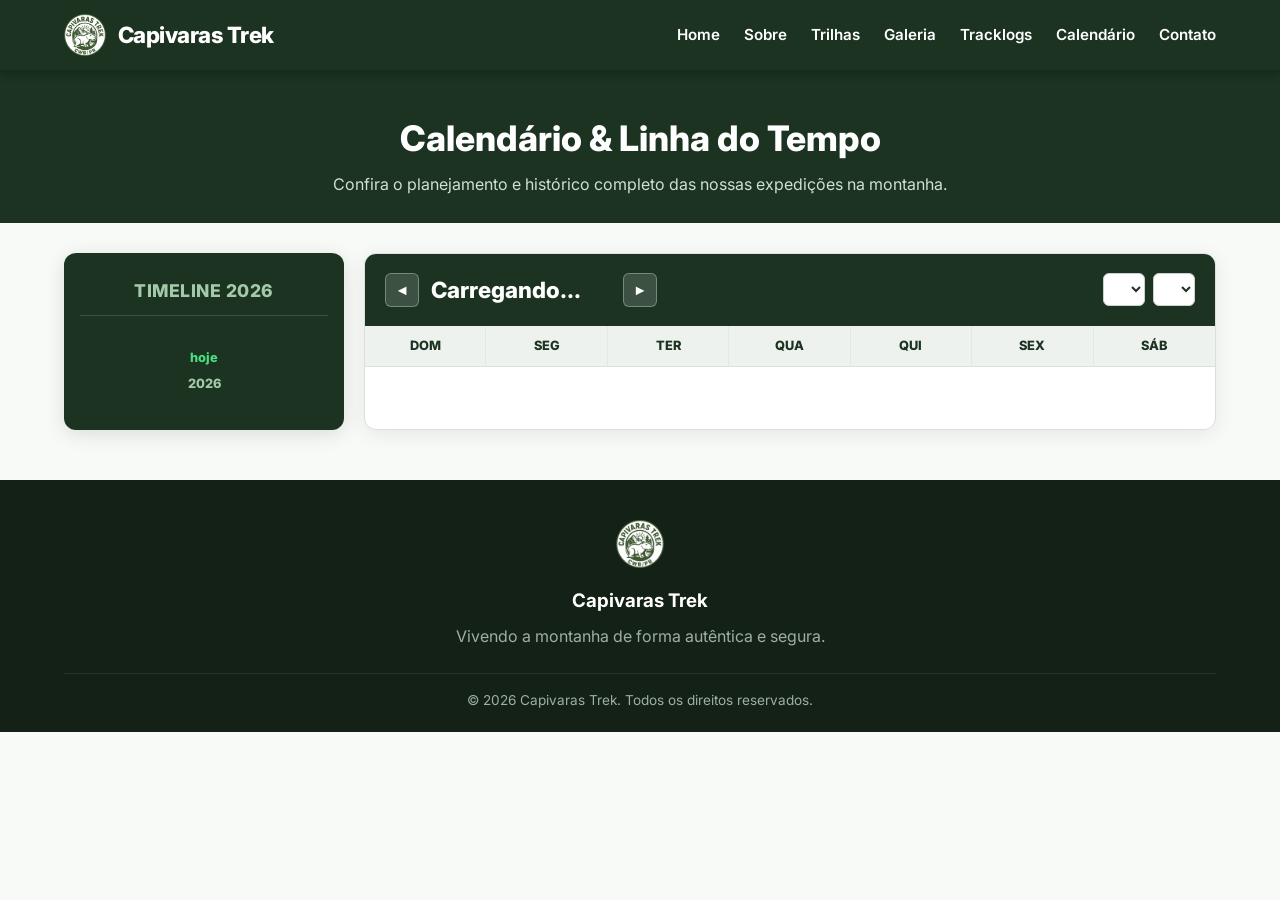
==== commit 0fab7cd6: "Update calendario.html" ====
--- a/calendario.html
+++ b/calendario.html
@@ -3,484 +3,334 @@
 <head>
   <meta charset="UTF-8">
   <meta name="viewport" content="width=device-width, initial-scale=1.0">
-  <title>Trilhas - Capivaras Trek</title>
+  <title>Calendário - Capivaras Trek</title>
   <link rel="stylesheet" href="style.css">
   <link rel="preconnect" href="https://fonts.googleapis.com">
   <link rel="preconnect" href="https://fonts.gstatic.com" crossorigin>
   <link href="https://fonts.googleapis.com/css2?family=Inter:wght@400;600;700;800&display=swap" rel="stylesheet">
   
   <style>
-    /* Container dos Quadros Superiores */
-    .expandable-sections-container {
-      display: flex;
-      flex-direction: column;
-      gap: 15px;
-      margin-bottom: 25px;
-    }
-
-    /* Painel Base (Verde) para Conquistas e Linha do Tempo */
-    .summary-board {
+    /* Layout de Duas Colunas (Timeline Lateral + Calendário) */
+    .page-layout {
+      display: flex;
+      gap: 20px;
+      align-items: stretch; /* Garante altura idêntica para ambas as colunas */
+    }
+
+    /* -----------------------------------------------------------
+       1. LINHA DO TEMPO LATERAL (VERDE ESCURO)
+    ----------------------------------------------------------- */
+    .sidebar-timeline {
+      width: 280px;
+      min-width: 280px;
       background-color: #1b3320;
       color: #ffffff;
-      padding: 16px 20px;
-      border-radius: 8px;
-      box-shadow: 0 4px 15px rgba(0, 0, 0, 0.15);
-      transition: all 0.3s ease;
-    }
-
-    .summary-board-header {
+      border-radius: 12px;
+      padding: 24px 16px;
+      box-shadow: 0 4px 20px rgba(0,0,0,0.12);
+      display: flex;
+      flex-direction: column;
+      box-sizing: border-box;
+    }
+
+    .sidebar-timeline-header {
+      text-align: center;
+      font-size: 1.1rem;
+      font-weight: 800;
+      letter-spacing: 0.5px;
+      margin-bottom: 20px;
+      padding-bottom: 10px;
+      border-bottom: 1px solid rgba(255, 255, 255, 0.15);
+      color: #a3c9a8;
+    }
+
+    .timeline-vertical-wrapper {
+      position: relative;
+      flex-grow: 1;
+      display: flex;
+      justify-content: center;
+      margin: 35px 0;
+    }
+
+    /* Linha central vertical */
+    .timeline-vertical-line {
+      position: absolute;
+      top: 0;
+      bottom: 0;
+      left: 50%;
+      width: 2px;
+      background-color: rgba(255, 255, 255, 0.3);
+      transform: translateX(-50%);
+    }
+
+    /* Marcadores do Topo ("hoje" ou Ano) e Rodapé */
+    .timeline-v-marker {
+      position: absolute;
+      left: 50%;
+      transform: translateX(-50%);
+      font-size: 0.8rem;
+      font-weight: 800;
+      color: #4ade80;
+      background-color: #1b3320;
+      padding: 2px 8px;
+      border-radius: 4px;
+      z-index: 5;
+      white-space: nowrap;
+    }
+
+    .timeline-v-marker.top { top: -25px; }
+    .timeline-v-marker.bottom { bottom: -25px; color: #a3c9a8; }
+
+    /* Nós das Trilhas no Eixo Vertical */
+    .timeline-v-node {
+      position: absolute;
+      left: 0;
+      width: 100%;
+      display: flex;
+      align-items: center;
+      cursor: pointer;
+      transition: all 0.25s ease;
+      z-index: 2;
+    }
+
+    /* Alternância Esquerda / Direita (Desktop) */
+    .timeline-v-node.left { flex-direction: row; }
+    .timeline-v-node.right { flex-direction: row-reverse; }
+
+    .timeline-v-content {
+      width: calc(50% - 12px);
+      padding: 6px 8px;
+      border-radius: 6px;
+      background: rgba(255, 255, 255, 0.05);
+      border: 1px solid rgba(255, 255, 255, 0.12);
+      transition: all 0.25s ease;
+      display: flex;
+      flex-direction: column;
+      gap: 2px;
+      box-sizing: border-box;
+    }
+
+    .timeline-v-node.left .timeline-v-content { text-align: right; margin-right: auto; }
+    .timeline-v-node.right .timeline-v-content { text-align: left; margin-left: auto; }
+
+    .timeline-v-date {
+      font-size: 0.72rem;
+      font-weight: 800;
+      color: #a3c9a8;
+    }
+
+    .timeline-v-name {
+      font-size: 0.78rem;
+      font-weight: 700;
+      color: #ffffff;
+      line-height: 1.2;
+    }
+
+    /* Ponto/Tick na linha */
+    .timeline-v-dot {
+      width: 10px;
+      height: 10px;
+      background-color: #ffffff;
+      border-radius: 50%;
+      position: absolute;
+      left: 50%;
+      transform: translateX(-50%);
+      z-index: 3;
+      transition: all 0.25s ease;
+    }
+
+    /* Highlight do Mês Atual no Calendário */
+    .timeline-v-node.highlight-month .timeline-v-content {
+      background: rgba(74, 222, 128, 0.18);
+      border-color: #4ade80;
+      box-shadow: 0 0 12px rgba(74, 222, 128, 0.25);
+    }
+
+    .timeline-v-node.highlight-month .timeline-v-dot {
+      background-color: #4ade80;
+      box-shadow: 0 0 8px #4ade80;
+      transform: translateX(-50%) scale(1.3);
+    }
+
+    .timeline-v-node:hover .timeline-v-content {
+      background: rgba(74, 222, 128, 0.3);
+      border-color: #4ade80;
+    }
+
+    /* -----------------------------------------------------------
+       2. GRADE DO CALENDÁRIO
+    ----------------------------------------------------------- */
+    .calendar-container {
+      flex: 1;
+      background: #ffffff;
+      border-radius: 12px;
+      box-shadow: 0 4px 20px rgba(0, 0, 0, 0.08);
+      border: 1px solid #dcdfdc;
+      overflow: hidden;
+      display: flex;
+      flex-direction: column;
+    }
+
+    .calendar-header {
+      background-color: #1b3320;
+      color: #ffffff;
+      padding: 18px 20px;
       display: flex;
       justify-content: space-between;
       align-items: center;
-      padding-bottom: 8px;
-      border-bottom: 1px solid rgba(255, 255, 255, 0.15);
-      cursor: pointer;
-      user-select: none;
-    }
-
-    .summary-board-header h2 {
-      font-size: 1.25rem;
-      font-weight: 800;
-      color: #ffffff;
-      margin: 0;
-      letter-spacing: 0.5px;
-    }
-
-    /* Controles de Navegação de Ano na Timeline */
-    .timeline-title-group {
+      flex-wrap: wrap;
+      gap: 15px;
+    }
+
+    .calendar-title-group {
       display: flex;
       align-items: center;
       gap: 12px;
     }
 
-    .year-nav-controls {
-      display: flex;
-      align-items: center;
-      gap: 6px;
-    }
-
-    .year-nav-btn {
-      background: rgba(255, 255, 255, 0.12);
-      border: 1px solid rgba(255, 255, 255, 0.25);
+    .calendar-title-group h2 {
+      font-size: 1.4rem;
+      font-weight: 800;
+      margin: 0;
       color: #ffffff;
-      border-radius: 4px;
-      width: 26px;
-      height: 26px;
+      min-width: 180px;
+    }
+
+    .calendar-nav-btn {
+      background: rgba(255, 255, 255, 0.15);
+      border: 1px solid rgba(255, 255, 255, 0.3);
+      color: #ffffff;
+      border-radius: 6px;
+      width: 34px;
+      height: 34px;
       display: flex;
       align-items: center;
       justify-content: center;
+      font-size: 0.9rem;
+      cursor: pointer;
+      transition: background 0.2s ease;
+    }
+
+    .calendar-nav-btn:hover { background: rgba(255, 255, 255, 0.3); }
+
+    .calendar-selects {
+      display: flex;
+      gap: 8px;
+    }
+
+    .calendar-select {
+      background: #ffffff;
+      color: #1b3320;
+      border: 1px solid #cbd2cc;
+      border-radius: 6px;
+      padding: 6px 10px;
+      font-size: 0.88rem;
+      font-weight: 700;
+      font-family: inherit;
+      outline: none;
+      cursor: pointer;
+    }
+
+    .calendar-grid {
+      display: grid;
+      grid-template-columns: repeat(7, 1fr);
+      width: 100%;
+    }
+
+    .calendar-day-header {
+      background: #eef2ef;
+      color: #1b3320;
+      padding: 10px 4px;
+      text-align: center;
+      font-weight: 800;
+      font-size: 0.8rem;
+      text-transform: uppercase;
+      border-bottom: 1px solid #dcdfdc;
+      border-right: 1px solid #e2e8e3;
+    }
+
+    .calendar-day-header:last-child { border-right: none; }
+
+    .calendar-day-cell {
+      min-height: 110px;
+      border-bottom: 1px solid #e2e8e3;
+      border-right: 1px solid #e2e8e3;
+      padding: 6px;
+      background: #ffffff;
+      display: flex;
+      flex-direction: column;
+      justify-content: flex-start;
+      transition: background 0.2s ease;
+    }
+
+    .calendar-day-cell:nth-child(7n) { border-right: none; }
+
+    .calendar-day-cell.other-month {
+      background: #f8faf8;
+      opacity: 0.4;
+    }
+
+    .calendar-day-cell.today { background: #f0f7f1; }
+
+    .day-number {
+      font-weight: 800;
+      font-size: 0.85rem;
+      color: #1b3320;
+      margin-bottom: 4px;
+    }
+
+    .calendar-day-cell.today .day-number {
+      background: #2d7a3e;
+      color: #ffffff;
+      width: 22px;
+      height: 22px;
+      border-radius: 50%;
+      display: flex;
+      align-items: center;
+      justify-content: center;
+    }
+
+    .event-item {
+      background: #f2f6f3;
+      border: 1px solid #cbd2cc;
+      border-radius: 6px;
+      padding: 5px 6px;
+      margin-bottom: 4px;
       font-size: 0.75rem;
       cursor: pointer;
       transition: all 0.2s ease;
-    }
-
-    .year-nav-btn:hover:not(:disabled) {
-      background: rgba(255, 255, 255, 0.3);
-    }
-
-    .year-nav-btn:disabled {
-      opacity: 0.25;
-      cursor: not-allowed;
-      border-color: rgba(255, 255, 255, 0.1);
-    }
-
-    .toggle-btn {
-      background: rgba(255, 255, 255, 0.1);
-      border: 1px solid rgba(255, 255, 255, 0.25);
-      color: #ffffff;
+      display: flex;
+      flex-direction: column;
+      gap: 3px;
+    }
+
+    .event-item:hover {
+      transform: translateY(-1px);
+      box-shadow: 0 2px 8px rgba(0, 0, 0, 0.12);
+      border-color: #2d7a3e;
+    }
+
+    .event-title {
+      font-weight: 700;
+      color: #1b3320;
+      line-height: 1.2;
+    }
+
+    /* Tags Status (Realizada/Planejada) */
+    .status-tag {
+      align-self: flex-start;
+      padding: 2px 6px;
       border-radius: 4px;
-      padding: 4px 12px;
-      font-size: 0.85rem;
-      font-weight: 700;
-      cursor: pointer;
-      display: flex;
-      align-items: center;
-      gap: 6px;
-      transition: background 0.2s ease;
-    }
-
-    .toggle-btn:hover {
-      background: rgba(255, 255, 255, 0.25);
-    }
-
-    .toggle-icon {
-      display: inline-block;
-      transition: transform 0.3s ease;
-    }
-
-    /* Estados Recolhidos */
-    .summary-board.collapsed .summary-grid,
-    .summary-board.collapsed .summary-legend,
-    .summary-board.collapsed .timeline-scroll-wrapper {
-      display: none;
-    }
-
-    .summary-board.collapsed .summary-board-header {
-      border-bottom: none;
-      padding-bottom: 0;
-    }
-
-    .summary-board.collapsed .toggle-icon {
-      transform: rotate(180deg);
-    }
-
-    /* Estilos do Painel Conquistas */
-    .summary-grid {
-      display: grid;
-      grid-template-columns: repeat(4, 1fr);
-      gap: 15px;
-      margin-top: 14px;
-    }
-
-    .summary-column {
-      padding: 0 10px;
-      border-right: 1px solid rgba(255, 255, 255, 0.25);
-    }
-
-    .summary-column:last-child {
-      border-right: none;
-    }
-
-    .summary-column h3 {
-      font-size: 1.05rem;
-      font-weight: 800;
-      margin-bottom: 8px;
-      color: #ffffff;
-    }
-
-    .summary-list {
-      list-style: none;
-      padding: 0;
-      margin: 0;
-    }
-
-    .summary-list li {
-      font-size: 0.9rem;
-      color: #d0e0d2;
-      margin-bottom: 6px;
-      display: flex;
-      align-items: center;
-      gap: 6px;
-    }
-
-    .sticker-logo {
-      width: 16px;
-      height: 16px;
-      object-fit: contain;
-      vertical-align: middle;
-    }
-
-    .sticker-logo.translucent {
-      opacity: 0.3;
-      filter: grayscale(40%);
-    }
-
-    .summary-legend {
-      margin-top: 18px;
-      padding-top: 10px;
-      border-top: 1px solid rgba(255, 255, 255, 0.15);
-      display: flex;
-      justify-content: center;
-      align-items: center;
-      gap: 20px;
-      font-size: 0.8rem;
-      color: #d0e0d2;
-    }
-
-    .legend-item {
-      display: flex;
-      align-items: center;
-      gap: 6px;
-    }
-
-    /* LINHA DO TEMPO COM ALTURA DE 500PX E DISTRIBUIÇÃO EQUIDISTANTE */
-    .timeline-scroll-wrapper {
-      width: 100%;
-      height: 500px;
-      position: relative;
-      display: flex;
-      align-items: center;
-      justify-content: center;
-      padding: 0 50px;
-      box-sizing: border-box;
-    }
-
-    .timeline-track {
-      position: relative;
-      width: 100%;
-      height: 2px;
-      background-color: rgba(255, 255, 255, 0.4);
-    }
-
-    .timeline-year-marker {
-      position: absolute;
-      top: -38px;
-      transform: translateX(-50%);
-      font-size: 0.85rem;
-      font-weight: 800;
-      color: #a3c9a8;
-      letter-spacing: 0.5px;
-    }
-
-    .timeline-year-line {
-      position: absolute;
-      top: -16px;
-      width: 2px;
-      height: 34px;
-      background-color: #a3c9a8;
-      transform: translateX(-50%);
-    }
-
-    .timeline-node {
-      position: absolute;
-      display: flex;
-      flex-direction: column;
-      align-items: center;
-      transform: translateX(-50%);
-      cursor: pointer;
-    }
-
-    .timeline-tick {
-      width: 3px;
-      height: 18px;
-      background-color: #ffffff;
-      border-radius: 2px;
-      transition: transform 0.2s, background-color 0.2s;
-    }
-
-    .timeline-node:hover .timeline-tick {
-      background-color: #4ade80;
-      transform: scaleY(1.4);
-    }
-
-    /* Nó Superior */
-    .timeline-node.top-node {
-      top: -250px;
-      height: 250px;
-      justify-content: flex-end;
-    }
-
-    .timeline-node.top-node .timeline-date {
-      margin-bottom: 4px;
-      font-size: 0.75rem;
-      font-weight: 800;
-      color: #ffffff;
-      white-space: nowrap;
-    }
-
-    .timeline-node.top-node .timeline-name {
-      writing-mode: vertical-rl;
-      transform: rotate(180deg);
-      font-size: 0.75rem;
-      font-weight: 600;
-      color: #d0e0d2;
-      white-space: nowrap;
-      margin-bottom: 6px;
-      max-height: 200px;
-      transition: color 0.2s;
-    }
-
-    /* Nó Inferior */
-    .timeline-node.bottom-node {
-      top: 0px;
-      height: 250px;
-      justify-content: flex-start;
-    }
-
-    .timeline-node.bottom-node .timeline-name {
-      writing-mode: vertical-rl;
-      transform: rotate(180deg);
-      font-size: 0.75rem;
-      font-weight: 600;
-      color: #d0e0d2;
-      white-space: nowrap;
-      margin-top: 6px;
-      max-height: 200px;
-      transition: color 0.2s;
-    }
-
-    .timeline-node.bottom-node .timeline-date {
-      margin-top: 4px;
-      font-size: 0.75rem;
-      font-weight: 800;
-      color: #ffffff;
-      white-space: nowrap;
-    }
-
-    .timeline-node:hover .timeline-name {
-      color: #ffffff;
-    }
-
-    /* Controles de Filtro e Ordenação */
-    .filter-bar {
-      display: flex;
-      justify-content: space-between;
-      align-items: center;
-      gap: 16px;
-      background: #ffffff;
-      padding: 14px 20px;
-      border: 1px solid #dcdfdc;
-      border-radius: 8px;
-      margin-bottom: 20px;
-      box-shadow: 0 2px 8px rgba(0, 0, 0, 0.04);
-    }
-
-    .filter-group {
-      display: flex;
-      align-items: center;
-      gap: 10px;
-      flex-grow: 1;
-    }
-
-    .search-input {
-      width: 100%;
-      max-width: 320px;
-      padding: 8px 14px;
-      border: 1px solid #cbd2cc;
-      border-radius: 6px;
-      font-size: 0.9rem;
-      font-family: inherit;
-      outline: none;
-      transition: border-color 0.2s;
-    }
-
-    .search-input:focus {
-      border-color: #2d7a3e;
-    }
-
-    .sort-select {
-      padding: 8px 12px;
-      border: 1px solid #cbd2cc;
-      border-radius: 6px;
-      font-size: 0.9rem;
-      font-family: inherit;
-      background-color: #ffffff;
-      color: #1b3320;
-      cursor: pointer;
-      outline: none;
-    }
-
-    /* Cards Empilhados */
-    .trilhas-list-container {
-      display: flex;
-      flex-direction: column;
-      gap: 20px;
-      width: 100%;
-      margin: 20px 0;
-    }
-
-    .trilha-card {
-      width: 100%;
-      background: #ffffff;
-      border: 1px solid #dcdfdc;
-      border-radius: 8px;
-      overflow: hidden;
-      box-shadow: 0 4px 14px rgba(0, 0, 0, 0.06);
-      cursor: pointer;
-      transition: transform 0.2s ease, box-shadow 0.2s ease, border-color 0.2s ease;
-      display: flex;
-      flex-direction: row;
-      align-items: stretch;
-      max-height: 160px;
-    }
-
-    .trilha-card:hover {
-      transform: translateY(-2px);
-      box-shadow: 0 8px 20px rgba(0, 0, 0, 0.12);
-      border-color: #2d7a3e;
-    }
-
-    .trilha-img-box {
-      width: 240px;
-      min-width: 240px;
-      height: 100%;
-      background: #eef2ef;
-      overflow: hidden;
-      display: flex;
-      align-items: center;
-      justify-content: center;
-    }
-
-    .trilha-img {
-      width: 100%;
-      height: 100%;
-      object-fit: cover;
-      object-position: center center;
-      display: block;
-    }
-
-    .no-image-placeholder {
-      width: 100%;
-      height: 100%;
-      background-color: #e2e8e3;
-      color: #7a8a7c;
-      display: flex;
-      align-items: center;
-      justify-content: center;
-      font-size: 0.9rem;
-      font-weight: 700;
-      letter-spacing: 0.5px;
-      text-transform: uppercase;
-    }
-
-    .trilha-info {
-      padding: 10px 18px;
-      display: flex;
-      flex-direction: column;
-      flex-grow: 1;
-      justify-content: space-between;
-    }
-
-    .card-header-badge {
-      display: flex;
-      justify-content: space-between;
-      align-items: center;
-      margin-bottom: 4px;
-    }
-
-    .badge-nivel {
-      padding: 2px 10px;
-      border-radius: 4px;
-      font-size: 0.7rem;
+      font-size: 0.62rem;
       font-weight: 800;
       text-transform: uppercase;
       color: #ffffff;
-      letter-spacing: 0.5px;
-    }
-
-    .trilha-titulo {
-      color: #1b3320;
-      font-size: 1.35rem;
-      font-weight: 800;
-      margin: 2px 0 4px 0;
-      letter-spacing: -0.3px;
-      line-height: 1.2;
-    }
-
-    .trilha-resumo {
-      color: #556357;
-      font-size: 0.88rem;
-      margin-bottom: 6px;
-      line-height: 1.35;
-    }
-
-    .trilha-meta {
-      list-style: none;
-      padding: 6px 0 0 0;
-      margin: 0;
-      border-top: 1px dashed #e1e8e2;
-      font-size: 0.82rem;
-      color: #3d4a3f;
-      display: flex;
-      flex-wrap: wrap;
-      gap: 4px 16px;
-    }
-
-    .trilha-meta li {
-      margin-bottom: 0;
-    }
-
-    /* Modal Pop-up */
+    }
+
+    .status-tag.realizada { background-color: #059669; }
+    .status-tag.planejada { background-color: #d97706; }
+
+    /* Modal */
     .modal-overlay {
       position: fixed;
       inset: 0;
@@ -497,7 +347,7 @@
     .modal-content {
       background: #ffffff;
       border-radius: 12px;
-      max-width: 700px;
+      max-width: 600px;
       width: 100%;
       max-height: 90vh;
       overflow-y: auto;
@@ -516,46 +366,59 @@
       color: #556357;
     }
 
-    /* Responsividade */
+    /* -----------------------------------------------------------
+       3. RESPONSIVIDADE E CORREÇÃO DA TIMELINE NO CELULAR
+    ----------------------------------------------------------- */
     @media (max-width: 992px) {
-      .summary-grid {
-        grid-template-columns: repeat(2, 1fr);
-        gap: 15px;
-      }
-      .summary-column {
-        border-right: none;
-        border-bottom: 1px solid rgba(255, 255, 255, 0.25);
-        padding-bottom: 10px;
-      }
-      .summary-column:last-child {
-        border-bottom: none;
-      }
-    }
-    @media (max-width: 768px) {
-      .filter-bar {
-        flex-direction: column;
-        align-items: stretch;
-      }
-      .search-input {
-        max-width: 100%;
-      }
-      .trilha-card {
-        flex-direction: column;
-        max-height: none;
-      }
-      .trilha-img-box {
+      .page-layout { 
+        flex-direction: column; 
+      }
+
+      .sidebar-timeline { 
         width: 100%;
         min-width: 100%;
-        height: 160px;
-      }
-      .trilha-meta {
-        flex-direction: column;
-        gap: 4px;
-      }
-    }
-    @media (max-width: 600px) {
-      .summary-grid {
-        grid-template-columns: 1fr;
+        min-height: 520px; 
+        box-sizing: border-box;
+      }
+
+      .timeline-vertical-wrapper {
+        margin: 40px 0;
+        min-height: 420px;
+      }
+
+      /* Alinha a linha no canto esquerdo no celular */
+      .timeline-vertical-line {
+        left: 20px !important;
+        transform: none !important;
+      }
+
+      .timeline-v-marker {
+        left: 20px !important;
+        transform: translateX(-50%) !important;
+      }
+
+      /* Todos os nós ficam do lado direito da linha */
+      .timeline-v-node,
+      .timeline-v-node.left,
+      .timeline-v-node.right {
+        flex-direction: row !important;
+        left: 0 !important;
+        width: 100% !important;
+      }
+
+      .timeline-v-dot {
+        left: 20px !important;
+        transform: translateX(-50%) !important;
+      }
+
+      .timeline-v-content,
+      .timeline-v-node.left .timeline-v-content,
+      .timeline-v-node.right .timeline-v-content {
+        width: calc(100% - 40px) !important;
+        margin-left: 35px !important;
+        margin-right: 0 !important;
+        text-align: left !important;
+        box-sizing: border-box;
       }
     }
   </style>
@@ -574,14 +437,13 @@
         <span></span><span></span><span></span>
       </button>
 
-      <!-- Links de Navegação -->
       <nav class="nav-links" id="nav-links">
         <a href="index.html#home" onclick="closeMenu()">Home</a>
         <a href="index.html#sobre" onclick="closeMenu()">Sobre</a>
-        <a href="trilhas.html" class="active" onclick="closeMenu()">Trilhas</a>
+        <a href="trilhas.html" onclick="closeMenu()">Trilhas</a>
         <a href="galeria.html" onclick="closeMenu()">Galeria</a>
         <a href="tracklogs.html" onclick="closeMenu()">Tracklogs</a>
-        <a href="calendario.html" onclick="closeMenu()">Calendário</a>
+        <a href="calendario.html" class="active" onclick="closeMenu()">Calendário</a>
         <a href="contato.html" onclick="closeMenu()">Contato</a>
       </nav>
     </div>
@@ -590,132 +452,81 @@
   <!-- Banner do Topo -->
   <section class="page-header section" style="padding-top: 110px; padding-bottom: 25px; background-color: #1b3320; color: #ffffff; text-align: center;">
     <div class="container">
-      <h1 style="font-size: 2.2rem; font-weight: 800; margin-bottom: 6px;">Histórico de Aventuras</h1>
+      <h1 style="font-size: 2.2rem; font-weight: 800; margin-bottom: 6px;">Calendário & Linha do Tempo</h1>
       <p style="max-width: 700px; margin: 0 auto; color: #d0e0d2; font-size: 1rem;">
-        Acompanhe nosso histórico de aventuras, percepções além de registros de tempo e distância.
-        Esperamos que este conteúdo possa ajudar a planejar suas trilhas.
+        Confira o planejamento e histórico completo das nossas expedições na montanha.
       </p>
     </div>
   </section>
 
-  <!-- Conteúdo Principal -->
-  <main class="section" style="padding-top: 30px;">
+  <!-- Conteúdo Principal em Duas Colunas -->
+  <main class="section" style="padding-top: 30px; padding-bottom: 50px;">
     <div class="container">
       
-      <!-- Container das Seções Expandíveis (Conquistas + Timeline) -->
-      <div class="expandable-sections-container">
-
-        <!-- 1. Painel Conquistas (Recolhido por padrão) -->
-        <section class="summary-board collapsed" id="summaryBoard">
-          <div class="summary-board-header" onclick="toggleBoard('summaryBoard', 'toggleTextConquistas')">
-            <h2>Conquistas</h2>
-            <button class="toggle-btn" aria-label="Recolher ou Expandir Painel">
-              <span id="toggleTextConquistas">Expandir</span>
-              <span class="toggle-icon">▲</span>
-            </button>
+      <div class="page-layout">
+
+        <!-- 1. PAINEL LATERAL LINHA DO TEMPO -->
+        <aside class="sidebar-timeline">
+          <div class="sidebar-timeline-header" id="sidebarTitle">
+            TIMELINE 2026
           </div>
 
-          <div class="summary-grid">
-            <div class="summary-column">
-              <h3>Cumes</h3>
-              <ul class="summary-list" id="list-cumes"></ul>
+          <div class="timeline-vertical-wrapper">
+            <div class="timeline-v-marker top" id="markerTop">hoje</div>
+            <div class="timeline-vertical-line"></div>
+            <div id="timelineNodesContainer" style="width: 100%; height: 100%; position: relative;"></div>
+            <div class="timeline-v-marker bottom" id="markerBottom">2026</div>
+          </div>
+        </aside>
+
+        <!-- 2. GRADE DO CALENDÁRIO -->
+        <div class="calendar-container">
+          <div class="calendar-header">
+            <div class="calendar-title-group">
+              <button class="calendar-nav-btn" onclick="changeMonth(-1)" title="Mês Anterior">◄</button>
+              <h2 id="calendarTitle">Carregando...</h2>
+              <button class="calendar-nav-btn" onclick="changeMonth(1)" title="Próximo Mês">►</button>
             </div>
 
-            <div class="summary-column">
-              <h3>Travessias</h3>
-              <ul class="summary-list" id="list-travessia"></ul>
-            </div>
-
-            <div class="summary-column">
-              <h3>Travessia Circular</h3>
-              <ul class="summary-list" id="list-circular"></ul>
-            </div>
-
-            <div class="summary-column">
-              <h3>Cachoeiras</h3>
-              <ul class="summary-list" id="list-cachoeiras"></ul>
+            <div class="calendar-selects">
+              <select id="monthSelect" class="calendar-select" onchange="onSelectChange()"></select>
+              <select id="yearSelect" class="calendar-select" onchange="onSelectChange()"></select>
             </div>
           </div>
 
-          <!-- Legenda dos Adesivos -->
-          <div class="summary-legend">
-            <div class="legend-item">
-              <img src="logo.png" alt="Adesivado" class="sticker-logo">
-              <span>Adesivado</span>
-            </div>
-            <div class="legend-item">
-              <img src="logo.png" alt="Não tem caixinha" class="sticker-logo translucent">
-              <span>Não tem caixinha</span>
-            </div>
+          <div class="calendar-grid">
+            <div class="calendar-day-header">Dom</div>
+            <div class="calendar-day-header">Seg</div>
+            <div class="calendar-day-header">Ter</div>
+            <div class="calendar-day-header">Qua</div>
+            <div class="calendar-day-header">Qui</div>
+            <div class="calendar-day-header">Sex</div>
+            <div class="calendar-day-header">Sáb</div>
           </div>
-        </section>
-
-        <!-- 2. Painel Timeline (Recolhido por padrão com botões de navegação de ano) -->
-        <section class="summary-board collapsed" id="timelineBoard">
-          <div class="summary-board-header">
-            <div class="timeline-title-group" onclick="toggleBoard('timelineBoard', 'toggleTextTimeline')">
-              <h2>Timeline</h2>
-              <div class="year-nav-controls" onclick="event.stopPropagation()">
-                <button class="year-nav-btn" id="btnPrevYear" onclick="changeTimelineYear(-1)" title="Ano Anterior">◄</button>
-                <button class="year-nav-btn" id="btnNextYear" onclick="changeTimelineYear(1)" title="Próximo Ano">►</button>
-              </div>
-            </div>
-            <button class="toggle-btn" onclick="toggleBoard('timelineBoard', 'toggleTextTimeline')" aria-label="Expandir ou Recolher Linha do Tempo">
-              <span id="toggleTextTimeline">Expandir</span>
-              <span class="toggle-icon">▲</span>
-            </button>
-          </div>
-
-          <!-- Área de Visualização com Espaçamento Igualitário -->
-          <div class="timeline-scroll-wrapper">
-            <div class="timeline-track" id="timelineTrack">
-              <p style="color: #d0e0d2; text-align: center; width: 100%;">Carregando linha do tempo...</p>
-            </div>
-          </div>
-        </section>
-
-      </div>
-
-      <!-- Barra de Filtros e Ordenação -->
-      <div class="filter-bar">
-        <div class="filter-group">
-          <span>🔍</span>
-          <input type="text" id="searchInput" class="search-input" placeholder="Buscar por nome da trilha..." oninput="filterAndRenderTrilhas()">
+
+          <div class="calendar-grid" id="calendarDaysGrid"></div>
         </div>
-        <div class="filter-group" style="flex-grow: 0;">
-          <label for="sortSelect" style="font-size: 0.88rem; font-weight: 600; color: #1b3320; white-space: nowrap;">Ordenar por:</label>
-          <select id="sortSelect" class="sort-select" onchange="filterAndRenderTrilhas()">
-            <option value="data-desc">Data (Mais recente)</option>
-            <option value="data-asc">Data (Mais antiga)</option>
-            <option value="nome-asc">Nome (A-Z)</option>
-            <option value="nome-desc">Nome (Z-A)</option>
-          </select>
-        </div>
-      </div>
-
-      <!-- Lista Empilhada de Cards Compactos -->
-      <div class="trilhas-list-container" id="trilhasList">
-        <p style="padding: 20px; text-align: center; width: 100%;">Carregando dados da planilha...</p>
+
       </div>
 
     </div>
   </main>
 
-  <!-- Modal Detalhado -->
+  <!-- Modal com Detalhes da Trilha -->
   <div class="modal-overlay" id="trilhaModal">
     <div class="modal-content">
       <button class="modal-close" id="modalClose">&times;</button>
       <div id="modalImgContainer"></div>
       
       <div style="display: flex; align-items: center; justify-content: space-between; margin-bottom: 10px; margin-top: 10px;">
-        <span id="modalNivel" class="badge-nivel"></span>
+        <span id="modalStatusTag" class="status-tag"></span>
       </div>
 
-      <h2 id="modalTitulo" style="color: #1b3320; font-size: 1.8rem; margin: 8px 0;"></h2>
-      <ul class="trilha-meta" id="modalMeta" style="margin-bottom: 16px; font-size: 0.95rem; display: block;"></ul>
+      <h2 id="modalTitulo" style="color: #1b3320; font-size: 1.6rem; margin: 8px 0;"></h2>
+      <ul class="trilha-meta" id="modalMeta" style="margin-bottom: 16px; font-size: 0.9rem; list-style: none; padding: 0;"></ul>
       <hr style="border: 0; border-top: 1px solid #e1e8e2; margin: 16px 0;">
-      <h4 style="color: #1b3320; margin-bottom: 8px;">Descrição Detalhada</h4>
-      <p id="modalDescricaoCompleta" style="color: #435245; line-height: 1.7; font-size: 0.95rem;"></p>
+      <h4 style="color: #1b3320; margin-bottom: 8px;">Descrição</h4>
+      <p id="modalDescricao" style="color: #435245; line-height: 1.6; font-size: 0.95rem;"></p>
     </div>
   </div>
 
@@ -734,35 +545,15 @@
   </footer>
 
   <script>
-    const GOOGLE_SHEET_PAGINA1_URL = 'https://docs.google.com/spreadsheets/d/e/2PACX-1vSYLi9oSrKvebix3RSQ4L9705UZZS1z9duOlFyv8DzrTkAP34rniv2SEmi0NDfyK1KRjFns8UU8M3VI/pub?gid=0&single=true&output=csv';
-    const GOOGLE_SHEET_PAGINA2_URL = 'https://docs.google.com/spreadsheets/d/e/2PACX-1vSYLi9oSrKvebix3RSQ4L9705UZZS1z9duOlFyv8DzrTkAP34rniv2SEmi0NDfyK1KRjFns8UU8M3VI/pub?gid=795321596&single=true&output=csv';
-
+    const GOOGLE_SHEET_URL = 'https://docs.google.com/spreadsheets/d/e/2PACX-1vSYLi9oSrKvebix3RSQ4L9705UZZS1z9duOlFyv8DzrTkAP34rniv2SEmi0NDfyK1KRjFns8UU8M3VI/pub?gid=0&single=true&output=csv';
+
+    const monthNames = [
+      "Janeiro", "Fevereiro", "Março", "Abril", "Maio", "Junho",
+      "Julho", "Agosto", "Setembro", "Outubro", "Novembro", "Dezembro"
+    ];
+
+    let currentDate = new Date();
     let trilhasData = [];
-    let conquistasData = [];
-    let selectedTimelineYear = new Date().getFullYear(); // Padrão: 2026
-
-    // Alternar Painéis Retráteis
-    function toggleBoard(boardId, textId) {
-      const board = document.getElementById(boardId);
-      const text = document.getElementById(textId);
-      
-      board.classList.toggle('collapsed');
-      if (board.classList.contains('collapsed')) {
-        text.textContent = 'Expandir';
-      } else {
-        text.textContent = 'Recolher';
-      }
-    }
-
-    function getBadgeColor(nivel) {
-      const n = (nivel || '').toLowerCase().trim();
-      if (n.includes('muito fácil') || n.includes('muito facil')) return '#059669';
-      if (n.includes('fácil') || n.includes('facil')) return '#2d7a3e';
-      if (n.includes('moderado')) return '#d97706';
-      if (n.includes('muito difícil') || n.includes('muito dificil')) return '#7c3aed';
-      if (n.includes('difícil') || n.includes('dificil')) return '#dc2626';
-      return '#1b3320';
-    }
 
     function parseCSV(text) {
       const lines = text.split('\n').map(l => l.trim()).filter(l => l.length > 0);
@@ -799,23 +590,14 @@
       });
     }
 
-    function parseDateToTimestamp(dateStr) {
-      if (!dateStr) return 0;
-      const parts = dateStr.trim().split('/');
-      if (parts.length === 3) {
-        return new Date(parts[2], parts[1] - 1, parts[0]).getTime();
-      }
-      return 0;
-    }
-
     async function loadData() {
-      const listContainer = document.getElementById('trilhasList');
       try {
-        const response1 = await fetch(GOOGLE_SHEET_PAGINA1_URL);
-        if (response1.ok) {
-          const csvText1 = await response1.text();
-          const parsed1 = parseCSV(csvText1);
-          trilhasData = parsed1.map(obj => ({
+        const response = await fetch(GOOGLE_SHEET_URL);
+        if (response.ok) {
+          const csvText = await response.text();
+          const parsed = parseCSV(csvText);
+          
+          trilhasData = parsed.map(obj => ({
             nome: obj['nome'] || '',
             nivel: obj['nivel'] || '',
             foto: obj['foto'] || '',
@@ -823,265 +605,205 @@
             distancia: obj['distancia'] || '',
             tempoMedio: obj['tempomedio'] || obj['tempo'] || '',
             resumo: obj['resumo'] || '',
-            descricaoCompleta: obj['descricaocompleta'] || obj['descricao'] || '',
+            descricao: obj['descricaocompleta'] || obj['descricao'] || '',
             data: obj['data'] || '',
-            status: obj['status'] || '',
-            qtdPessoas: obj['qtdpessoas'] || obj['pessoas'] || obj['numero de pessoas'] || ''
-          })).filter(t => t.nome !== '');
+            status: obj['status'] || 'Planejada',
+            qtdPessoas: obj['qtdpessoas'] || obj['pessoas'] || ''
+          })).filter(t => t.nome !== '' && t.data !== '');
         }
 
-        try {
-          const response2 = await fetch(GOOGLE_SHEET_PAGINA2_URL);
-          if (response2.ok) {
-            const csvText2 = await response2.text();
-            const parsed2 = parseCSV(csvText2);
-            conquistasData = parsed2.map(obj => ({
-              nome: obj['nome'] || '',
-              detalhe: obj['detalhe'] || '',
-              adesivo: obj['adesivo'] || ''
-            })).filter(c => c.nome !== '');
+        setupSelects();
+        renderAll();
+      } catch (err) {
+        console.error("Erro ao carregar dados:", err);
+      }
+    }
+
+    function setupSelects() {
+      const monthSelect = document.getElementById('monthSelect');
+      const yearSelect = document.getElementById('yearSelect');
+
+      monthSelect.innerHTML = monthNames.map((m, idx) => `<option value="${idx}">${m}</option>`).join('');
+      
+      const currentYear = new Date().getFullYear();
+      let years = [currentYear - 2, currentYear - 1, currentYear, currentYear + 1, currentYear + 2];
+      yearSelect.innerHTML = years.map(y => `<option value="${y}">${y}</option>`).join('');
+    }
+
+    function changeMonth(delta) {
+      currentDate.setMonth(currentDate.getMonth() + delta);
+      renderAll();
+    }
+
+    function onSelectChange() {
+      const month = parseInt(document.getElementById('monthSelect').value, 10);
+      const year = parseInt(document.getElementById('yearSelect').value, 10);
+      currentDate = new Date(year, month, 1);
+      renderAll();
+    }
+
+    function renderAll() {
+      document.getElementById('monthSelect').value = currentDate.getMonth();
+      document.getElementById('yearSelect').value = currentDate.getFullYear();
+      
+      renderCalendar();
+      renderSidebarTimeline();
+    }
+
+    /* -----------------------------------------------------------
+       RENDERIZAÇÃO DA LINHA DO TEMPO VERTICAL LATERAL
+    ----------------------------------------------------------- */
+    function renderSidebarTimeline() {
+      const selectedYear = currentDate.getFullYear();
+      const selectedMonth = currentDate.getMonth();
+      const actualCurrentYear = new Date().getFullYear();
+
+      document.getElementById('sidebarTitle').textContent = `TIMELINE ${selectedYear}`;
+
+      const markerTop = document.getElementById('markerTop');
+      const markerBottom = document.getElementById('markerBottom');
+
+      if (selectedYear === actualCurrentYear) {
+        markerTop.textContent = 'hoje';
+        markerBottom.textContent = selectedYear;
+      } else {
+        markerTop.textContent = selectedYear;
+        markerBottom.textContent = selectedYear - 1;
+      }
+
+      const container = document.getElementById('timelineNodesContainer');
+      container.innerHTML = '';
+
+      const events = trilhasData.map((item, idx) => {
+        const parts = item.data.split('/');
+        if (parts.length === 3) {
+          const day = parseInt(parts[0], 10);
+          const month = parseInt(parts[1], 10) - 1;
+          const year = parseInt(parts[2], 10);
+          return {
+            ...item,
+            day,
+            month,
+            year,
+            originalIndex: idx,
+            timestamp: new Date(year, month, day).getTime()
+          };
+        }
+        return null;
+      })
+      .filter(e => e && e.year === selectedYear)
+      .sort((a, b) => a.timestamp - b.timestamp);
+
+      if (events.length === 0) {
+        container.innerHTML = `<p style="color: #a3c9a8; text-align: center; font-size: 0.8rem; padding-top: 40px;">Sem trilhas em ${selectedYear}</p>`;
+        return;
+      }
+
+      const totalEvents = events.length;
+      
+      events.forEach((evt, idx) => {
+        const isLeft = idx % 2 === 0;
+        const topPercent = (idx / (totalEvents > 1 ? totalEvents - 1 : 1)) * 80 + 8;
+        const isSelectedMonth = (evt.month === selectedMonth);
+
+        container.innerHTML += `
+          <div class="timeline-v-node ${isLeft ? 'left' : 'right'} ${isSelectedMonth ? 'highlight-month' : ''}" 
+               style="top: ${topPercent}%;" 
+               onclick="openModal(${evt.originalIndex})"
+               title="${evt.nome} (${evt.data})">
+            <div class="timeline-v-content">
+              <span class="timeline-v-date">${evt.data.substring(0, 5)}</span>
+              <span class="timeline-v-name">${evt.nome}</span>
+            </div>
+            <div class="timeline-v-dot"></div>
+          </div>
+        `;
+      });
+    }
+
+    /* -----------------------------------------------------------
+       RENDERIZAÇÃO DO CALENDÁRIO
+    ----------------------------------------------------------- */
+    function renderCalendar() {
+      const year = currentDate.getFullYear();
+      const month = currentDate.getMonth();
+
+      document.getElementById('calendarTitle').textContent = `${monthNames[month]} ${year}`;
+
+      const daysGrid = document.getElementById('calendarDaysGrid');
+      daysGrid.innerHTML = '';
+
+      const firstDayIndex = new Date(year, month, 1).getDay();
+      const lastDay = new Date(year, month + 1, 0).getDate();
+      const prevLastDay = new Date(year, month, 0).getDate();
+      const today = new Date();
+
+      const eventsByDay = {};
+      trilhasData.forEach((item, index) => {
+        const parts = item.data.split('/');
+        if (parts.length === 3) {
+          const d = parseInt(parts[0], 10);
+          const m = parseInt(parts[1], 10) - 1;
+          const y = parseInt(parts[2], 10);
+
+          if (m === month && y === year) {
+            if (!eventsByDay[d]) eventsByDay[d] = [];
+            eventsByDay[d].push({ ...item, originalIndex: index });
           }
-        } catch (e) {
-          console.warn("Erro ao buscar dados da Página 2:", e);
         }
-
-        renderSummaryBoard();
-        renderTimeline();
-        filterAndRenderTrilhas();
-      } catch (err) {
-        console.error("Erro ao carregar o CSV:", err);
-        listContainer.innerHTML = '<p style="color: red; text-align: center; width: 100%;">Erro ao carregar as trilhas da planilha.</p>';
-      }
-    }
-
-    // Renderiza Seção 1: Conquistas (Ordenado A-Z)
-    function renderSummaryBoard() {
-      const cumesList = document.getElementById('list-cumes');
-      const travessiaList = document.getElementById('list-travessia');
-      const circularList = document.getElementById('list-circular');
-      const cachoeirasList = document.getElementById('list-cachoeiras');
-
-      const categories = {
-        cumes: [],
-        travessia: [],
-        circular: [],
-        cachoeiras: []
-      };
-
-      conquistasData.forEach(item => {
-        const d = (item.detalhe || '').toLowerCase().trim();
-        if (d.includes('cume')) categories.cumes.push(item);
-        else if (d.includes('circular')) categories.circular.push(item);
-        else if (d.includes('travessia')) categories.travessia.push(item);
-        else if (d.includes('cachoeira')) categories.cachoeiras.push(item);
       });
 
-      const buildListHTML = (items) => {
-        items.sort((a, b) => a.nome.localeCompare(b.nome, 'pt-BR'));
-
-        return items.map(t => {
-          const stickerVal = (t.adesivo || '').toLowerCase().trim();
-          const isSim = stickerVal === 'sim';
-          const isNa = stickerVal === 'na';
-
-          let stickerMarkup = '';
-          if (isSim) {
-            stickerMarkup = '<img src="logo.png" alt="Adesivo" class="sticker-logo" title="Adesivado">';
-          } else if (isNa) {
-            stickerMarkup = '<img src="logo.png" alt="Adesivo" class="sticker-logo translucent" title="Não tem caixinha">';
-          }
-
+      // Dias do Mês Anterior
+      for (let x = firstDayIndex; x > 0; x--) {
+        const dayNum = prevLastDay - x + 1;
+        daysGrid.innerHTML += `
+          <div class="calendar-day-cell other-month">
+            <span class="day-number">${dayNum}</span>
+          </div>
+        `;
+      }
+
+      // Dias do Mês Atual
+      for (let day = 1; day <= lastDay; day++) {
+        const isToday = day === today.getDate() && month === today.getMonth() && year === today.getFullYear();
+        const events = eventsByDay[day] || [];
+
+        let eventsMarkup = events.map(evt => {
+          const isRealizada = (evt.status || '').toLowerCase().trim() === 'realizada';
           return `
-            <li>
-              ${t.nome}
-              ${stickerMarkup}
-            </li>
+            <div class="event-item" onclick="openModal(${evt.originalIndex})">
+              <span class="event-title">${evt.nome}</span>
+              <span class="status-tag ${isRealizada ? 'realizada' : 'planejada'}">
+                ${isRealizada ? 'Realizada' : 'Planejada'}
+              </span>
+            </div>
           `;
         }).join('');
-      };
-
-      cumesList.innerHTML = buildListHTML(categories.cumes);
-      travessiaList.innerHTML = buildListHTML(categories.travessia);
-      circularList.innerHTML = buildListHTML(categories.circular);
-      cachoeirasList.innerHTML = buildListHTML(categories.cachoeiras);
-    }
-
-    // Alterar o Ano Selecionado na Timeline
-    function changeTimelineYear(delta) {
-      selectedTimelineYear += delta;
-      renderTimeline();
-    }
-
-    // Renderiza Seção 2: TIMELINE DOS CAPIVARAS (Apenas Trilhas Realizadas)
-    function renderTimeline() {
-      const track = document.getElementById('timelineTrack');
-      const btnPrev = document.getElementById('btnPrevYear');
-      const btnNext = document.getElementById('btnNextYear');
-
-      if (!trilhasData || trilhasData.length === 0) {
-        track.innerHTML = '<p style="color: #d0e0d2;">Nenhuma trilha encontrada para a linha do tempo.</p>';
-        return;
-      }
-
-      // Mapeamento de todos os eventos VÁLIDOS e REALIZADOS
-      const allEvents = trilhasData
-        .map((item, originalIndex) => {
-          const isRealizada = (item.status || '').toLowerCase().trim() === 'realizada';
-          const ts = parseDateToTimestamp(item.data);
-          if (!ts || !isRealizada) return null;
-
-          const dateObj = new Date(ts);
-          return {
-            ...item,
-            timestamp: ts,
-            year: dateObj.getFullYear(),
-            dayMonth: item.data.substring(0, 5),
-            originalIndex: originalIndex
-          };
-        })
-        .filter(item => item !== null);
-
-      if (allEvents.length === 0) {
-        track.innerHTML = '<p style="color: #d0e0d2;">Nenhuma atividade realizada registrada.</p>';
-        return;
-      }
-
-      // Descobre os anos limites dos dados disponíveis
-      const availableYears = [...new Set(allEvents.map(e => e.year))].sort((a, b) => a - b);
-      const minYear = Math.min(...availableYears);
-      const maxYear = Math.max(...availableYears);
-
-      // Atualiza o estado dos botões discretos
-      btnPrev.disabled = selectedTimelineYear <= minYear;
-      btnNext.disabled = selectedTimelineYear >= maxYear;
-
-      // Filtragem de eventos do ano selecionado ordenados cronologicamente
-      const filteredEvents = allEvents
-        .filter(item => item.year === selectedTimelineYear)
-        .sort((a, b) => a.timestamp - b.timestamp);
-
-      if (filteredEvents.length === 0) {
-        track.innerHTML = `<p style="color: #d0e0d2; text-align: center; width: 100%;">Nenhuma atividade realizada registrada em ${selectedTimelineYear}.</p>`;
-        return;
-      }
-
-      let htmlMarkup = '';
-
-      // Marcação inicial do Ano Selecionado
-      htmlMarkup += `
-        <div class="timeline-year-marker" style="left: 0%;">${selectedTimelineYear}</div>
-        <div class="timeline-year-line" style="left: 0%;"></div>
-      `;
-
-      const totalEvents = filteredEvents.length;
-      const actualCurrentYear = new Date().getFullYear();
-
-      // Distribuição uniformemente dividida ao longo de 100% da largura
-      filteredEvents.forEach((evt, idx) => {
-        const step = 90 / (totalEvents > 1 ? totalEvents - 1 : 1);
-        const leftPercent = 5 + (idx * step);
-        const isEven = idx % 2 === 0;
-
-        if (isEven) {
-          htmlMarkup += `
-            <div class="timeline-node top-node" style="left: ${leftPercent}%;" onclick="openModal(${evt.originalIndex})" title="${evt.nome} (${evt.data})">
-              <span class="timeline-date">${evt.dayMonth}</span>
-              <span class="timeline-name">${evt.nome}</span>
-              <div class="timeline-tick"></div>
-            </div>
-          `;
-        } else {
-          htmlMarkup += `
-            <div class="timeline-node bottom-node" style="left: ${leftPercent}%;" onclick="openModal(${evt.originalIndex})" title="${evt.nome} (${evt.data})">
-              <div class="timeline-tick"></div>
-              <span class="timeline-name">${evt.nome}</span>
-              <span class="timeline-date">${evt.dayMonth}</span>
-            </div>
-          `;
-        }
-      });
-
-      // Lógica do rótulo final: "hoje" apenas para o ano atual, ou selectedTimelineYear + 1
-      const endLabel = (selectedTimelineYear === actualCurrentYear) ? 'hoje' : (selectedTimelineYear + 1);
-      
-      htmlMarkup += `
-        <div class="timeline-year-marker" style="left: 100%; color: #4ade80;">${endLabel}</div>
-        <div class="timeline-year-line" style="left: 100%; background-color: #4ade80;"></div>
-      `;
-
-      track.innerHTML = htmlMarkup;
-    }
-
-    // Renderiza Lista de Cards (Filtrando por Status "Realizada")
-    function filterAndRenderTrilhas() {
-      const searchTerm = document.getElementById('searchInput').value.toLowerCase().trim();
-      const sortValue = document.getElementById('sortSelect').value;
-      const listContainer = document.getElementById('trilhasList');
-
-      // Filtra por nome e por status 'realizada'
-      let filtered = trilhasData.filter(t => {
-        const matchesName = t.nome.toLowerCase().includes(searchTerm);
-        const isRealizada = (t.status || '').toLowerCase().trim() === 'realizada';
-        return matchesName && isRealizada;
-      });
-
-      filtered.sort((a, b) => {
-        if (sortValue === 'data-desc') {
-          return parseDateToTimestamp(b.data) - parseDateToTimestamp(a.data);
-        } else if (sortValue === 'data-asc') {
-          return parseDateToTimestamp(a.data) - parseDateToTimestamp(b.data);
-        } else if (sortValue === 'nome-asc') {
-          return a.nome.localeCompare(b.nome, 'pt-BR');
-        } else if (sortValue === 'nome-desc') {
-          return b.nome.localeCompare(a.nome, 'pt-BR');
-        }
-        return 0;
-      });
-
-      if (filtered.length === 0) {
-        listContainer.innerHTML = '<p style="text-align: center; width: 100%; color: #556357;">Nenhuma trilha realizada encontrada com o termo buscado.</p>';
-        return;
-      }
-
-      listContainer.innerHTML = filtered.map((t) => {
-        const badgeColor = getBadgeColor(t.nivel);
-        const originalIndex = trilhasData.indexOf(t);
-
-        const imageMarkup = t.foto 
-          ? `<img src="${t.foto}" alt="${t.nome}" class="trilha-img" onerror="this.onerror=null; this.parentNode.innerHTML='<div class=\\'no-image-placeholder\\'>No Image</div>';">`
-          : `<div class="no-image-placeholder">No Image</div>`;
-
-        return `
-          <article class="trilha-card" onclick="openModal(${originalIndex})">
-            
-            <div class="trilha-img-box">
-              ${imageMarkup}
-            </div>
-
-            <div class="trilha-info">
-              <div>
-                <div class="card-header-badge">
-                  <span class="badge-nivel" style="background-color: ${badgeColor};">${t.nivel || 'Moderado'}</span>
-                </div>
-                <h3 class="trilha-titulo">${t.nome}</h3>
-                <p class="trilha-resumo">${t.resumo}</p>
-              </div>
-              
-              <ul class="trilha-meta">
-                <li>📍 <strong>Região:</strong> ${t.regiao}</li>
-                <li>📏 <strong>Distância:</strong> ${t.distancia}</li>
-                <li>⏱️ <strong>Tempo Médio:</strong> ${t.tempoMedio}</li>
-                <li>📅 <strong>Data:</strong> ${t.data}</li>
-                <li>👥 <strong>Número de Pessoas:</strong> ${t.qtdPessoas}</li>
-              </ul>
-            </div>
-
-          </article>
+
+        daysGrid.innerHTML += `
+          <div class="calendar-day-cell ${isToday ? 'today' : ''}">
+            <span class="day-number">${day}</span>
+            ${eventsMarkup}
+          </div>
         `;
-      }).join('');
-    }
-
-    // Modal Pop-up
+      }
+
+      // Completa com os dias do Próximo Mês
+      const totalCells = firstDayIndex + lastDay;
+      const nextDays = (totalCells % 7 === 0) ? 0 : 7 - (totalCells % 7);
+
+      for (let j = 1; j <= nextDays; j++) {
+        daysGrid.innerHTML += `
+          <div class="calendar-day-cell other-month">
+            <span class="day-number">${j}</span>
+          </div>
+        `;
+      }
+    }
+
+    /* -----------------------------------------------------------
+       MODAL DE DETALHES
+    ----------------------------------------------------------- */
     const modal = document.getElementById('trilhaModal');
     const modalClose = document.getElementById('modalClose');
 
@@ -1089,27 +811,28 @@
       const trilha = trilhasData[index];
       if (!trilha) return;
 
-      const badgeColor = getBadgeColor(trilha.nivel);
+      const isRealizada = (trilha.status || '').toLowerCase().trim() === 'realizada';
+      const statusTag = document.getElementById('modalStatusTag');
+      
+      statusTag.textContent = isRealizada ? 'Realizada' : 'Planejada';
+      statusTag.className = `status-tag ${isRealizada ? 'realizada' : 'planejada'}`;
 
       const modalImgBox = document.getElementById('modalImgContainer');
       if (trilha.foto) {
-        modalImgBox.innerHTML = `<img src="${trilha.foto}" alt="${trilha.nome}" style="width: 100%; height: 240px; object-fit: cover; border-radius: 8px; margin-bottom: 16px;" onerror="this.parentNode.innerHTML='<div class=\\'no-image-placeholder\\' style=\\'height:240px; border-radius:8px; margin-bottom:16px;\\'>No Image</div>';">`;
+        modalImgBox.innerHTML = `<img src="${trilha.foto}" alt="${trilha.nome}" style="width: 100%; height: 200px; object-fit: cover; border-radius: 8px;" onerror="this.parentNode.innerHTML='';">`;
       } else {
-        modalImgBox.innerHTML = `<div class="no-image-placeholder" style="height: 240px; border-radius: 8px; margin-bottom: 16px;">No Image</div>`;
-      }
-
-      document.getElementById('modalNivel').textContent = trilha.nivel || 'Moderado';
-      document.getElementById('modalNivel').style.backgroundColor = badgeColor;
+        modalImgBox.innerHTML = '';
+      }
 
       document.getElementById('modalTitulo').textContent = trilha.nome;
       document.getElementById('modalMeta').innerHTML = `
+        <li>📅 <strong>Data:</strong> ${trilha.data}</li>
         <li>📍 <strong>Região:</strong> ${trilha.regiao}</li>
         <li>📏 <strong>Distância:</strong> ${trilha.distancia}</li>
         <li>⏱️ <strong>Tempo Médio:</strong> ${trilha.tempoMedio}</li>
-        <li>📅 <strong>Data:</strong> ${trilha.data}</li>
-        <li>👥 <strong>Número de Pessoas:</strong> ${trilha.qtdPessoas}</li>
+        ${trilha.qtdPessoas ? `<li>👥 <strong>Pessoas:</strong> ${trilha.qtdPessoas}</li>` : ''}
       `;
-      document.getElementById('modalDescricaoCompleta').textContent = trilha.descricaoCompleta;
+      document.getElementById('modalDescricao').textContent = trilha.descricao || trilha.resumo;
 
       modal.classList.add('active');
     }
@@ -1119,7 +842,6 @@
       if (e.target === modal) modal.classList.remove('active');
     });
 
-    // Inicialização
     loadData();
 
     // Menu Mobile
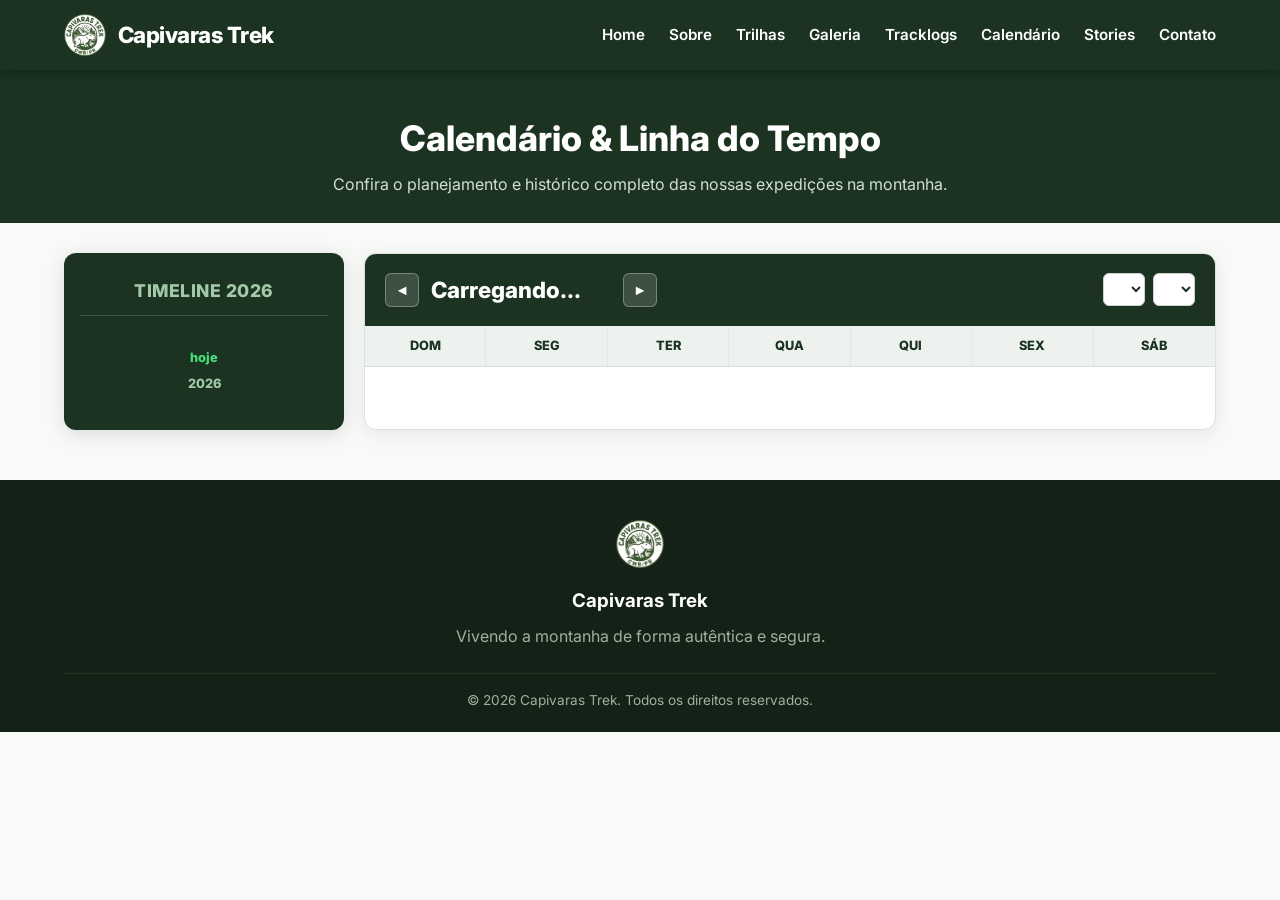
==== commit 18777090: "Add 'Stories' link to calendario.html navigation" ====
--- a/calendario.html
+++ b/calendario.html
@@ -14,11 +14,11 @@
     .page-layout {
       display: flex;
       gap: 20px;
-      align-items: stretch; /* Garante altura idêntica para ambas as colunas */
+      align-items: stretch;
     }
 
     /* -----------------------------------------------------------
-       1. LINHA DO TEMPO LATERAL (VERDE ESCURO)
+       1. LINHA DO TEMPO LATERAL (DESKTOP)
     ----------------------------------------------------------- */
     .sidebar-timeline {
       width: 280px;
@@ -52,7 +52,7 @@
       margin: 35px 0;
     }
 
-    /* Linha central vertical */
+    /* Linha central vertical (Desktop) */
     .timeline-vertical-line {
       position: absolute;
       top: 0;
@@ -63,7 +63,7 @@
       transform: translateX(-50%);
     }
 
-    /* Marcadores do Topo ("hoje" ou Ano) e Rodapé */
+    /* Marcadores do Topo ("hoje") e Rodapé */
     .timeline-v-marker {
       position: absolute;
       left: 50%;
@@ -93,7 +93,6 @@
       z-index: 2;
     }
 
-    /* Alternância Esquerda / Direita (Desktop) */
     .timeline-v-node.left { flex-direction: row; }
     .timeline-v-node.right { flex-direction: row-reverse; }
 
@@ -126,7 +125,6 @@
       line-height: 1.2;
     }
 
-    /* Ponto/Tick na linha */
     .timeline-v-dot {
       width: 10px;
       height: 10px;
@@ -139,7 +137,6 @@
       transition: all 0.25s ease;
     }
 
-    /* Highlight do Mês Atual no Calendário */
     .timeline-v-node.highlight-month .timeline-v-content {
       background: rgba(74, 222, 128, 0.18);
       border-color: #4ade80;
@@ -316,7 +313,6 @@
       line-height: 1.2;
     }
 
-    /* Tags Status (Realizada/Planejada) */
     .status-tag {
       align-self: flex-start;
       padding: 2px 6px;
@@ -330,7 +326,9 @@
     .status-tag.realizada { background-color: #059669; }
     .status-tag.planejada { background-color: #d97706; }
 
-    /* Modal */
+    /* -----------------------------------------------------------
+       3. MODAL DE DETALHES IGUAL AO DA PÁGINA TRILHAS
+    ----------------------------------------------------------- */
     .modal-overlay {
       position: fixed;
       inset: 0;
@@ -347,7 +345,7 @@
     .modal-content {
       background: #ffffff;
       border-radius: 12px;
-      max-width: 600px;
+      max-width: 700px;
       width: 100%;
       max-height: 90vh;
       overflow-y: auto;
@@ -366,8 +364,71 @@
       color: #556357;
     }
 
+    .badge-nivel {
+      padding: 3px 10px;
+      border-radius: 4px;
+      font-size: 0.7rem;
+      font-weight: 800;
+      text-transform: uppercase;
+      color: #ffffff;
+      letter-spacing: 0.5px;
+    }
+
+    .modal-grid {
+      display: grid;
+      grid-template-columns: repeat(2, 1fr);
+      gap: 10px 16px;
+      margin-bottom: 16px;
+      font-size: 0.9rem;
+    }
+
+    .grid-cell {
+      display: flex;
+      align-items: center;
+      gap: 6px;
+      white-space: nowrap;
+      overflow: hidden;
+      text-overflow: ellipsis;
+    }
+
+    .cell-icon {
+      flex-shrink: 0;
+      font-size: 0.95rem;
+      display: inline-flex;
+      align-items: center;
+      justify-content: center;
+      width: 18px;
+    }
+
+    .cell-label {
+      font-weight: 700;
+      color: #1b3320;
+    }
+
+    .cell-value {
+      color: #556357;
+      overflow: hidden;
+      text-overflow: ellipsis;
+    }
+
+    .no-image-placeholder {
+      width: 100%;
+      height: 320px;
+      background-color: #e2e8e3;
+      color: #7a8a7c;
+      display: flex;
+      align-items: center;
+      justify-content: center;
+      font-size: 0.85rem;
+      font-weight: 700;
+      letter-spacing: 0.5px;
+      text-transform: uppercase;
+      border-radius: 8px;
+      margin-bottom: 16px;
+    }
+
     /* -----------------------------------------------------------
-       3. RESPONSIVIDADE E CORREÇÃO DA TIMELINE NO CELULAR
+       4. CORREÇÃO REFINADA DO ANO NO RODAPÉ DO MÓVEL
     ----------------------------------------------------------- */
     @media (max-width: 992px) {
       .page-layout { 
@@ -375,50 +436,86 @@
       }
 
       .sidebar-timeline { 
-        width: 100%;
-        min-width: 100%;
-        min-height: 520px; 
+        width: 100% !important;
+        min-width: 100% !important;
         box-sizing: border-box;
       }
 
       .timeline-vertical-wrapper {
-        margin: 40px 0;
-        min-height: 420px;
-      }
-
-      /* Alinha a linha no canto esquerdo no celular */
+        margin: 30px 0 35px 0 !important;
+        padding-bottom: 25px !important;
+        display: block !important;
+        height: auto !important;
+        position: relative !important;
+      }
+
+      /* Linha vertical estendida até o rodapé no celular */
       .timeline-vertical-line {
-        left: 20px !important;
+        left: 18px !important;
         transform: none !important;
-      }
-
+        top: 0 !important;
+        bottom: 0 !important;
+        height: 100% !important;
+      }
+
+      /* Marcadores "hoje" (topo) e "2026" (rodapé) perfeitamente alinhados na linha */
       .timeline-v-marker {
-        left: 20px !important;
+        left: 18px !important;
         transform: translateX(-50%) !important;
       }
 
-      /* Todos os nós ficam do lado direito da linha */
+      .timeline-v-marker.top { 
+        top: -24px !important; 
+      }
+
+      .timeline-v-marker.bottom { 
+        position: absolute !important;
+        bottom: -28px !important;
+        top: auto !important;
+        margin: 0 !important;
+        display: inline-block !important;
+      }
+
+      #timelineNodesContainer {
+        position: relative !important;
+        height: auto !important;
+        min-height: 120px !important;
+        display: flex !important;
+        flex-direction: column !important;
+        gap: 18px !important;
+        padding-top: 10px !important;
+      }
+
+      /* Fluxo vertical sequencial para os cards no celular */
       .timeline-v-node,
       .timeline-v-node.left,
       .timeline-v-node.right {
-        flex-direction: row !important;
+        position: relative !important;
+        top: auto !important;
         left: 0 !important;
         width: 100% !important;
+        flex-direction: row !important;
+        align-items: center !important;
       }
 
       .timeline-v-dot {
-        left: 20px !important;
+        left: 18px !important;
         transform: translateX(-50%) !important;
+        top: 50% !important;
       }
 
       .timeline-v-content,
       .timeline-v-node.left .timeline-v-content,
       .timeline-v-node.right .timeline-v-content {
         width: calc(100% - 40px) !important;
-        margin-left: 35px !important;
+        margin-left: 36px !important;
         margin-right: 0 !important;
         text-align: left !important;
-        box-sizing: border-box;
+        box-sizing: border-box !important;
+      }
+
+      .modal-grid {
+        grid-template-columns: 1fr;
       }
     }
   </style>
@@ -444,6 +541,7 @@
         <a href="galeria.html" onclick="closeMenu()">Galeria</a>
         <a href="tracklogs.html" onclick="closeMenu()">Tracklogs</a>
         <a href="calendario.html" class="active" onclick="closeMenu()">Calendário</a>
+        <a href="stories.html" onclick="closeMenu()">Stories</a>
         <a href="contato.html" onclick="closeMenu()">Contato</a>
       </nav>
     </div>
@@ -459,7 +557,7 @@
     </div>
   </section>
 
-  <!-- Conteúdo Principal em Duas Colunas -->
+  <!-- Conteúdo Principal -->
   <main class="section" style="padding-top: 30px; padding-bottom: 50px;">
     <div class="container">
       
@@ -474,7 +572,7 @@
           <div class="timeline-vertical-wrapper">
             <div class="timeline-v-marker top" id="markerTop">hoje</div>
             <div class="timeline-vertical-line"></div>
-            <div id="timelineNodesContainer" style="width: 100%; height: 100%; position: relative;"></div>
+            <div id="timelineNodesContainer"></div>
             <div class="timeline-v-marker bottom" id="markerBottom">2026</div>
           </div>
         </aside>
@@ -512,21 +610,24 @@
     </div>
   </main>
 
-  <!-- Modal com Detalhes da Trilha -->
+  <!-- Modal com Detalhes da Trilha Estilizado como o de Trilhas.html -->
   <div class="modal-overlay" id="trilhaModal">
     <div class="modal-content">
       <button class="modal-close" id="modalClose">&times;</button>
       <div id="modalImgContainer"></div>
       
       <div style="display: flex; align-items: center; justify-content: space-between; margin-bottom: 10px; margin-top: 10px;">
+        <span id="modalNivel" class="badge-nivel"></span>
         <span id="modalStatusTag" class="status-tag"></span>
       </div>
 
-      <h2 id="modalTitulo" style="color: #1b3320; font-size: 1.6rem; margin: 8px 0;"></h2>
-      <ul class="trilha-meta" id="modalMeta" style="margin-bottom: 16px; font-size: 0.9rem; list-style: none; padding: 0;"></ul>
+      <h2 id="modalTitulo" style="color: #1b3320; font-size: 1.8rem; margin: 8px 0;"></h2>
+      
+      <div class="modal-grid" id="modalDetailsGrid"></div>
+
       <hr style="border: 0; border-top: 1px solid #e1e8e2; margin: 16px 0;">
-      <h4 style="color: #1b3320; margin-bottom: 8px;">Descrição</h4>
-      <p id="modalDescricao" style="color: #435245; line-height: 1.6; font-size: 0.95rem;"></p>
+      <h4 style="color: #1b3320; margin-bottom: 8px;">Descrição Detalhada</h4>
+      <p id="modalDescricaoCompleta" style="color: #435245; line-height: 1.7; font-size: 0.95rem;"></p>
     </div>
   </div>
 
@@ -554,6 +655,16 @@
 
     let currentDate = new Date();
     let trilhasData = [];
+
+    function getBadgeColor(nivel) {
+      const n = (nivel || '').toLowerCase().trim();
+      if (n.includes('muito fácil') || n.includes('muito facil')) return '#059669';
+      if (n.includes('fácil') || n.includes('facil')) return '#2d7a3e';
+      if (n.includes('moderado')) return '#d97706';
+      if (n.includes('muito difícil') || n.includes('muito dificil')) return '#7c3aed';
+      if (n.includes('difícil') || n.includes('dificil')) return '#dc2626';
+      return '#1b3320';
+    }
 
     function parseCSV(text) {
       const lines = text.split('\n').map(l => l.trim()).filter(l => l.length > 0);
@@ -602,13 +713,18 @@
             nivel: obj['nivel'] || '',
             foto: obj['foto'] || '',
             regiao: obj['regiao'] || '',
-            distancia: obj['distancia'] || '',
-            tempoMedio: obj['tempomedio'] || obj['tempo'] || '',
+            distancia: obj['distance'] || obj['distancia'] || '',
+            tempoMedio: obj['time'] || obj['tempomedio'] || obj['tempo'] || '',
+            trailtype: obj['trailtype'] || '',
+            elevationGain: obj['elevation_gain'] || '',
+            elevationLoss: obj['elevation_loss'] || '',
+            maxElevation: obj['max_elevation'] || obj['max_eleva'] || '',
+            minElevation: obj['min_elevation'] || obj['min_eleva'] || '',
             resumo: obj['resumo'] || '',
-            descricao: obj['descricaocompleta'] || obj['descricao'] || '',
+            descricaoCompleta: obj['descricaocompleta'] || obj['descricao'] || '',
             data: obj['data'] || '',
             status: obj['status'] || 'Planejada',
-            qtdPessoas: obj['qtdpessoas'] || obj['pessoas'] || ''
+            qtdPessoas: obj['qtdpessoas'] || obj['pessoas'] || obj['numero de pessoas'] || ''
           })).filter(t => t.nome !== '' && t.data !== '');
         }
 
@@ -695,20 +811,23 @@
       .sort((a, b) => a.timestamp - b.timestamp);
 
       if (events.length === 0) {
-        container.innerHTML = `<p style="color: #a3c9a8; text-align: center; font-size: 0.8rem; padding-top: 40px;">Sem trilhas em ${selectedYear}</p>`;
+        container.innerHTML = `<p style="color: #a3c9a8; text-align: center; font-size: 0.8rem; padding: 20px 0;">Sem trilhas em ${selectedYear}</p>`;
         return;
       }
 
       const totalEvents = events.length;
+      const isMobile = window.innerWidth <= 992;
       
       events.forEach((evt, idx) => {
         const isLeft = idx % 2 === 0;
         const topPercent = (idx / (totalEvents > 1 ? totalEvents - 1 : 1)) * 80 + 8;
         const isSelectedMonth = (evt.month === selectedMonth);
 
+        const styleTop = isMobile ? '' : `style="top: ${topPercent}%;"`;
+
         container.innerHTML += `
           <div class="timeline-v-node ${isLeft ? 'left' : 'right'} ${isSelectedMonth ? 'highlight-month' : ''}" 
-               style="top: ${topPercent}%;" 
+               ${styleTop} 
                onclick="openModal(${evt.originalIndex})"
                title="${evt.nome} (${evt.data})">
             <div class="timeline-v-content">
@@ -802,7 +921,7 @@
     }
 
     /* -----------------------------------------------------------
-       MODAL DE DETALHES
+       MODAL DE DETALHES (PADRÃO TRILHAS.HTML)
     ----------------------------------------------------------- */
     const modal = document.getElementById('trilhaModal');
     const modalClose = document.getElementById('modalClose');
@@ -811,28 +930,44 @@
       const trilha = trilhasData[index];
       if (!trilha) return;
 
+      const badgeColor = getBadgeColor(trilha.nivel);
       const isRealizada = (trilha.status || '').toLowerCase().trim() === 'realizada';
+
+      // Foto Expandida
+      const modalImgBox = document.getElementById('modalImgContainer');
+      if (trilha.foto) {
+        modalImgBox.innerHTML = `<img src="${trilha.foto}" alt="${trilha.nome}" style="width: 100%; height: 320px; object-fit: cover; border-radius: 8px; margin-bottom: 16px;" onerror="this.parentNode.innerHTML='<div class=\\'no-image-placeholder\\'>No Image</div>';">`;
+      } else {
+        modalImgBox.innerHTML = `<div class="no-image-placeholder">No Image</div>`;
+      }
+
+      // Nível e Status
+      document.getElementById('modalNivel').textContent = trilha.nivel || 'Moderado';
+      document.getElementById('modalNivel').style.backgroundColor = badgeColor;
+
       const statusTag = document.getElementById('modalStatusTag');
-      
       statusTag.textContent = isRealizada ? 'Realizada' : 'Planejada';
       statusTag.className = `status-tag ${isRealizada ? 'realizada' : 'planejada'}`;
 
-      const modalImgBox = document.getElementById('modalImgContainer');
-      if (trilha.foto) {
-        modalImgBox.innerHTML = `<img src="${trilha.foto}" alt="${trilha.nome}" style="width: 100%; height: 200px; object-fit: cover; border-radius: 8px;" onerror="this.parentNode.innerHTML='';">`;
-      } else {
-        modalImgBox.innerHTML = '';
-      }
-
+      // Título
       document.getElementById('modalTitulo').textContent = trilha.nome;
-      document.getElementById('modalMeta').innerHTML = `
-        <li>📅 <strong>Data:</strong> ${trilha.data}</li>
-        <li>📍 <strong>Região:</strong> ${trilha.regiao}</li>
-        <li>📏 <strong>Distância:</strong> ${trilha.distancia}</li>
-        <li>⏱️ <strong>Tempo Médio:</strong> ${trilha.tempoMedio}</li>
-        ${trilha.qtdPessoas ? `<li>👥 <strong>Pessoas:</strong> ${trilha.qtdPessoas}</li>` : ''}
+
+      // Grid Completo de Dados
+      document.getElementById('modalDetailsGrid').innerHTML = `
+        <div class="grid-cell"><span class="cell-icon">📍</span><span class="cell-label">Região:</span><span class="cell-value">${trilha.regiao || ''}</span></div>
+        <div class="grid-cell"><span class="cell-icon">🏷️</span><span class="cell-label">Distância:</span><span class="cell-value">${trilha.distancia || ''}</span></div>
+        <div class="grid-cell"><span class="cell-icon">⏱️</span><span class="cell-label">Tempo:</span><span class="cell-value">${trilha.tempoMedio || ''}</span></div>
+        <div class="grid-cell"><span class="cell-icon">📅</span><span class="cell-label">Data:</span><span class="cell-value">${trilha.data || ''}</span></div>
+        <div class="grid-cell"><span class="cell-icon">👥</span><span class="cell-label">Integrantes:</span><span class="cell-value">${trilha.qtdPessoas || ''}</span></div>
+        <div class="grid-cell"><span class="cell-icon">🔄</span><span class="cell-label">Tipo:</span><span class="cell-value">${trilha.trailtype || ''}</span></div>
+        <div class="grid-cell"><span class="cell-icon">📈</span><span class="cell-label">Ganho Elev.:</span><span class="cell-value">${trilha.elevationGain || ''}</span></div>
+        <div class="grid-cell"><span class="cell-icon">📉</span><span class="cell-label">Perda Elev.:</span><span class="cell-value">${trilha.elevationLoss || ''}</span></div>
+        <div class="grid-cell"><span class="cell-icon">⛰️</span><span class="cell-label">Elev. Máx:</span><span class="cell-value">${trilha.maxElevation || ''}</span></div>
+        <div class="grid-cell"><span class="cell-icon">🏞️</span><span class="cell-label">Elev. Mín:</span><span class="cell-value">${trilha.minElevation || ''}</span></div>
       `;
-      document.getElementById('modalDescricao').textContent = trilha.descricao || trilha.resumo;
+
+      // Descrição Detalhada
+      document.getElementById('modalDescricaoCompleta').textContent = trilha.descricaoCompleta || trilha.resumo || '';
 
       modal.classList.add('active');
     }
@@ -842,6 +977,10 @@
       if (e.target === modal) modal.classList.remove('active');
     });
 
+    window.addEventListener('resize', () => {
+      renderSidebarTimeline();
+    });
+
     loadData();
 
     // Menu Mobile
